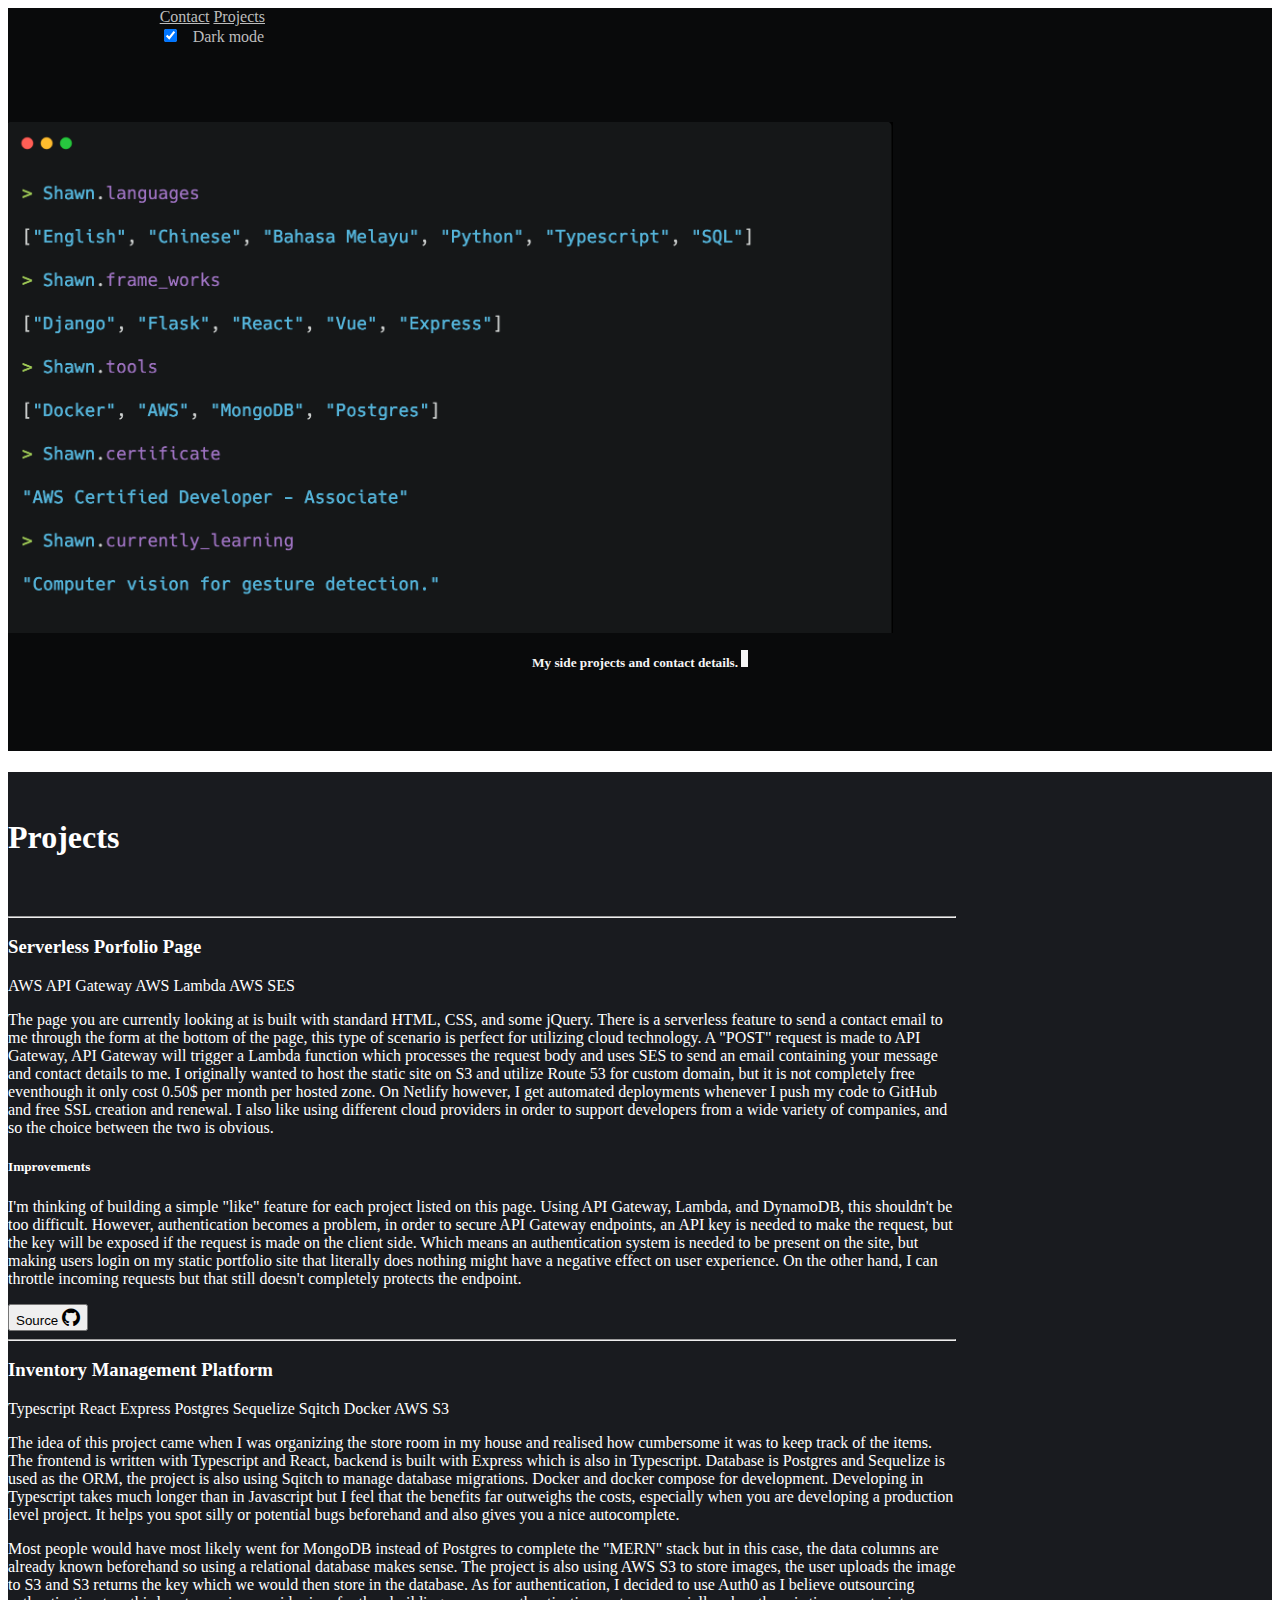
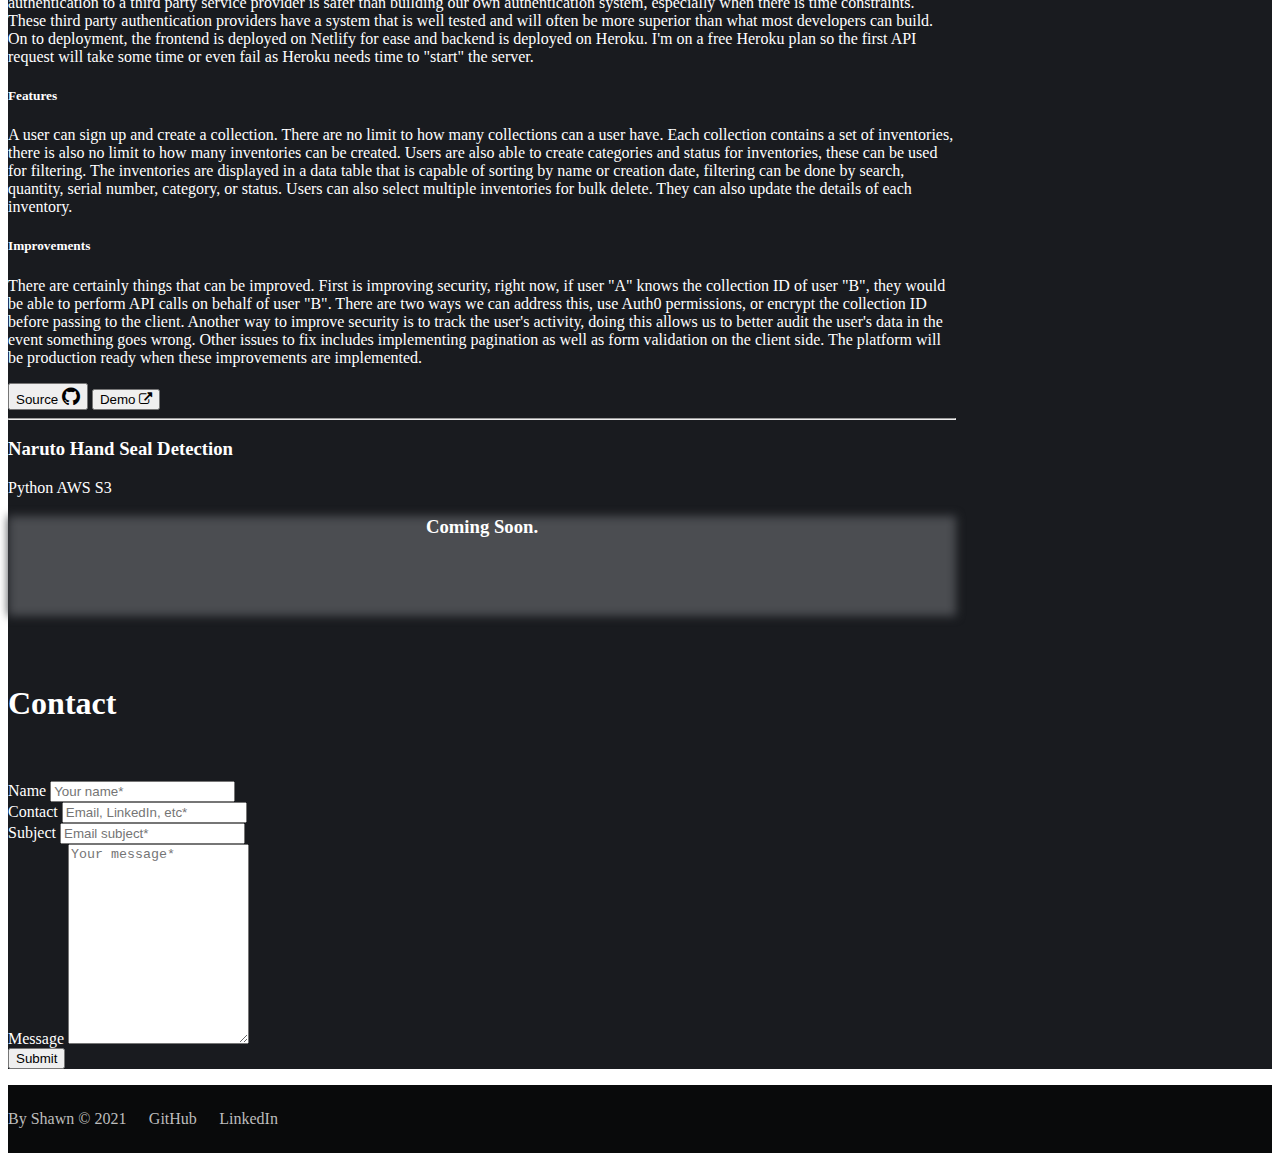
==== index.html @ 223f0b23 "fix text" ====
<html lang="en" data-theme="dark">

<head>
  <meta charset="utf-8">
  <meta http-equiv="X-UA-Compatible" content="IE=edge">
  <title>Shawn</title>
  <meta name="HandheldFriendly" content="True">
  <meta name="viewport" content="width=device-width, initial-scale=1.0">
  <link href="https://cdn.jsdelivr.net/npm/bootstrap@5.0.0-beta1/dist/css/bootstrap.min.css" rel="stylesheet"
    integrity="sha384-giJF6kkoqNQ00vy+HMDP7azOuL0xtbfIcaT9wjKHr8RbDVddVHyTfAAsrekwKmP1" crossorigin="anonymous">
  <link rel="stylesheet" href="https://stackpath.bootstrapcdn.com/font-awesome/4.7.0/css/font-awesome.min.css"
    integrity="sha384-wvfXpqpZZVQGK6TAh5PVlGOfQNHSoD2xbE+QkPxCAFlNEevoEH3Sl0sibVcOQVnN" crossorigin="anonymous">
  <link rel="stylesheet" type="text/css" href="portfolio.css">
  <meta name="description" content="Shawn's portfolio.">
  <link rel="icon" href="favicon.ico" type="image/png">
  <script src="https://code.jquery.com/jquery-3.5.1.min.js"
    integrity="sha256-9/aliU8dGd2tb6OSsuzixeV4y/faTqgFtohetphbbj0=" crossorigin="anonymous"></script>
  <script type="text/javascript">
    $(document).ready(function () {
      $("#contact-form").submit(function (e) {
        e.preventDefault()
        $("#submit-text").hide()
        $("#submit-loading").css("display", "block")
        $("#submit-button").prop("disabled", true)
        $.ajax({
          type: "POST",
          url: 'https://aw2i7qxej0.execute-api.ap-southeast-1.amazonaws.com/prod',
          contentType: "application/json",
          dataType: 'json',
          data: JSON.stringify({
            name: $("#name-input").val(),
            contact: $("#contact-input").val(),
            subject: $("#subject-input").val(),
            message: $("#message-input").val()
          }),
          crossDomain: true
        })
          .fail(function () {
            $("#alert-message").text("An error has occured, please reach me through the links at the bottom of the page.").css("color", "#ec1d1d")
            $(".message-alert").css("border-color", "#ec1d1d")
          })
          .always(function () {
            $("#submit-text").show()
            $("#submit-loading").hide()
            $(".message-alert").css("display", "block")
            if (document.documentElement.getAttribute("data-theme") === "dark") {
              $("#close-alert-button").attr("class", "btn-close btn-close-white")
            } else {
              $("#close-alert-button").attr("class", "btn-close")
            }
          })
      })
      $("#darkModeSwitch").change(function () {
        const currentTheme = document.documentElement.getAttribute("data-theme")
        let switchToTheme = "dark"
        if (currentTheme === "dark") {
          switchToTheme = "light"
          $("#github-button-1").attr("class", "btn btn-outline-dark")
          $("#github-button-2").attr("class", "btn btn-outline-dark")
          $("#demo-button-1").attr("class", "btn btn-outline-dark")
          $("#submit-button").attr("class", "btn btn-outline-dark")
          $("#close-alert-button").attr("class", "btn-close")
        } else {
          switchToTheme = "dark"
          $("#github-button-1").attr("class", "btn btn-outline-light")
          $("#github-button-2").attr("class", "btn btn-outline-light")
          $("#demo-button-1").attr("class", "btn btn-outline-light")
          $("#submit-button").attr("class", "btn btn-outline-light")
          $("#close-alert-button").attr("class", "btn-close btn-close-white")
        }
        document.documentElement.setAttribute("data-theme", switchToTheme)
      })
    })
  </script>
</head>

<body>
  <header class="site-header">
    <nav class="navbar inner-header navbar-expand fixed-top">
      <div class="container-fluid">
        <div class="collapse navbar-collapse justify-content-between" id="navbarNavAltMarkup">
          <div class="navbar-nav left-navlinks">
            <a class="nav-link active" aria-current="page" href="#contact-section">Contact</a>
            <a class="nav-link active" aria-current="page" href="#project-section">Projects</a>
          </div>
          <div class="dark-mode-toggle form-switch d-flex">
            <input class="form-check-input" type="checkbox" id="darkModeSwitch" checked>
            <label class="navbar-right-text dark-mode-text" for="darkModeSwitch">Dark mode</label>
          </div>
        </div>
      </div>
    </nav>
    <div class="container header-title">
      <div class="row justify-content-center">
        <img src="carbon.png" alt="shawn" class="carbon-image">
      </div>
      <div class="row text-center pt-4 site-description">
        <div class="description-wrapper">
          <h5 class="description-text">My side projects and contact details.</h5>
          <div id="cursor"></div>
        </div>
        <div class="sub-description">
          <h5>&gt; Shawn</h5>
          <h5>&gt; AWS Certified Developer - Associate</h5>
          <h5>&gt; Python, Typescript, SQL</h5>
          <h5>&gt; Django, Flask, React, Vue, Express</h5>
          <div class="last-line-sub">
            <h5>&gt; Docker, Postgres, MongoDB</h5>
            <div id="cursor"></div>
          </div>
        </div>
      </div>
    </div>
  </header>
  <main class="main-content" style="position: relative">
    <div class="container projects-section">
      <h1 class="section-title" id="project-section">Projects</h1>
      <div class="projects-list">
        <hr />
        <div class="row project pb-5">
          <div class="row mb-3">
            <div class="col-lg-5">
              <h3>Serverless Porfolio Page</h3>
            </div>
            <div class="my-auto col-sm">
              <span class="badge rounded-pill bg-dark">AWS API Gateway</span>
              <span class="badge rounded-pill bg-dark">AWS Lambda</span>
              <span class="badge rounded-pill bg-dark">AWS SES</span>
            </div>
          </div>
          <div class="row">
            <p>
              The page you are currently looking at is built with standard HTML, CSS, and some jQuery. There is a
              serverless feature to send a contact email to me through the form at the bottom of the page, this type of
              scenario is perfect for utilizing cloud technology. A "POST" request is made to API Gateway, API Gateway
              will trigger a Lambda function which processes the request body and uses SES to send an email containing
              your message and contact details to me. I originally wanted to host the static site on S3 and utilize
              Route 53 for custom domain, but it is not completely free eventhough it only cost 0.50$ per month per
              hosted zone. On Netlify however, I get automated deployments whenever I push my code to GitHub and free
              SSL creation and renewal. I also like using different cloud providers in order to support developers from
              a wide variety of companies, and so the choice between the two is obvious.
            </p>
          </div>
          <div class="row">
            <h5>Improvements</h5>
            <p>
              I'm thinking of building a simple "like" feature for each project listed on this page. Using API Gateway,
              Lambda, and DynamoDB, this shouldn't be too difficult. However, authentication becomes a problem, in order
              to secure API Gateway endpoints, an API key is needed to make the request, but the key will be exposed
              if the request is made on the client side. Which means an authentication system is needed to be present on
              the site, but making users login on my static portfolio site that literally does nothing might have a
              negative effect on user experience. On the other hand, I can throttle incoming requests but that still
              doesn't completely protects the endpoint.
            </p>
          </div>
          <div class="project-links mt-2">
            <button id="github-button-1" class="btn btn-outline-light"
              onclick="window.open('https://github.com/shawnlah/Portfolio')">Source
              <span style="font-size: 21px;" class="fa fa-github"></span></button>
          </div>
        </div>
        <hr />
        <div class="row project pb-5">
          <div class="row mb-3">
            <div class="col-lg-5">
              <h3>Inventory Management Platform</h3>
            </div>
            <div class="col-sm my-auto">
              <span class="badge rounded-pill bg-dark">Typescript</span>
              <span class="badge rounded-pill bg-dark">React</span>
              <span class="badge rounded-pill bg-dark">Express</span>
              <span class="badge rounded-pill bg-dark">Postgres</span>
              <span class="badge rounded-pill bg-dark">Sequelize</span>
              <span class="badge rounded-pill bg-dark">Sqitch</span>
              <span class="badge rounded-pill bg-dark">Docker</span>
              <span class="badge rounded-pill bg-dark">AWS S3</span>
            </div>
          </div>
          <div class="row">
            <p>
              The idea of this project came when I was organizing the store room in my house and realised how cumbersome
              it was to keep track of the items. The frontend is written with Typescript and React, backend is built
              with Express which is also in Typescript. Database is Postgres and Sequelize is used as the ORM, the
              project is also using Sqitch to manage database migrations. Docker and docker compose for development.
              Developing in Typescript takes much longer than in Javascript but I feel that the benefits far outweighs
              the costs, especially when you are developing a production level project. It helps you spot silly or
              potential bugs beforehand and also gives you a nice autocomplete.
            </p>
            <p>
              Most people would have most likely went for MongoDB instead of Postgres to complete the
              "MERN" stack but in this case, the data columns are already known beforehand so using a relational
              database makes sense. The project is also using AWS S3 to store images, the user uploads the image to S3
              and S3 returns the key which we would then store in the database. As for authentication, I decided to use
              Auth0 as I believe outsourcing authentication to a third party service provider is safer than building our
              own authentication system, especially when there is time constraints. These third party authentication
              providers have a system that is well tested and will often be more superior than what most developers can
              build. On to deployment, the frontend is deployed on Netlify for ease and backend is deployed on Heroku.
              I'm on a free Heroku plan so the first API request will take some time or even fail as Heroku needs time
              to "start" the server.
            </p>
          </div>
          <div class="row">
            <h5>Features</h5>
            <p>
              A user can sign up and create a collection. There are no limit to how many collections can a user have.
              Each collection contains a set of inventories, there is also no limit to how many inventories can be
              created. Users are also able to create categories and status for inventories, these can be used for
              filtering. The inventories are displayed in a data table that is capable of sorting by name or creation
              date, filtering can be done by search, quantity, serial number, category, or status. Users can also select
              multiple inventories for bulk delete. They can also update the details of each inventory.
            </p>
          </div>
          <div class="row">
            <h5>Improvements</h5>
            <p>
              There are certainly things that can be improved. First is improving security, right now, if user "A" knows
              the collection ID of user "B", they would be able to perform API calls on behalf of user "B". There are
              two ways we can address this, use Auth0 permissions, or encrypt the collection ID before passing to the
              client. Another way to improve security is to track the user's activity, doing this allows us to better
              audit the user's data in the event something goes wrong. Other issues to fix includes implementing
              pagination as well as form validation on the client side. The platform will be production ready when these
              improvements are implemented.
            </p>
          </div>
          <div class="project-links mt-2">
            <button class="btn btn-outline-light" id="github-button-2"
              onclick="window.open('https://github.com/shawnlah/Inventa')">Source
              <span style="font-size: 21px;" class="fa fa-github"></span></button>
            <button class="btn btn-outline-light" id="demo-button-1"
              onclick="window.open('https://inventa-app.netlify.app')">Demo
              <span class="fa fa-external-link"></span></button>
          </div>
        </div>
        <hr />
        <div class="row project pb-5">
          <div class="row mb-3">
            <div class="col-lg-5">
              <h3>Naruto Hand Seal Detection</h3>
            </div>
            <div class="col-sm my-auto">
              <span class="badge rounded-pill bg-dark">Python</span>
              <span class="badge rounded-pill bg-dark">AWS S3</span>
            </div>
          </div>
          <div class="row blur-effect align-items-center ms-1">
            <h3 class="coming-soon">Coming Soon.</h3>
          </div>
        </div>
      </div>
    </div>
    <div class="container contacts-section pb-5">
      <h1 class="section-title" id="contact-section">Contact</h1>
      <div class="contact-form-section">
        <form id="contact-form" class="mb-0">
          <div class="row mb-4">
            <div class="col">
              <label for="name-input" class="form-label">Name</label>
              <input required type="text" class="form-control" id="name-input" placeholder="Your name*">
            </div>
            <div class="col">
              <label for="contact-input" class="form-label">Contact</label>
              <input required type="text" class="form-control" id="contact-input" placeholder="Email, LinkedIn, etc*">
            </div>
          </div>
          <div class="row mb-4">
            <div class="col">
              <label for="subject-input" class="form-label">Subject</label>
              <input required type="text" class="form-control" id="subject-input" placeholder="Email subject*">
            </div>
          </div>
          <div class="row">
            <div class="col">
              <label for="message-input">Message</label>
              <textarea required class="form-control" placeholder="Your message*" id="message-input"
                style="height: 200px"></textarea>
            </div>
          </div>
          <div class="mt-4">
            <div class="alert alert-dismissible fade show message-alert" role="alert">
              <span id="alert-message">Your message has been sent successfully.</span>
              <button type="button" id="close-alert-button" class="btn-close btn-close-white" data-bs-dismiss="alert"
                aria-label="Close"></button>
            </div>
            <button type="submit" class="btn btn-outline-light" id="submit-button">
              <span id="submit-text">Submit</span>
              <span id="submit-loading" class="spinner-grow text-light" role="status" aria-hidden="true"></span>
            </button>
          </div>
        </form>
      </div>
    </div>
  </main>
  <footer class="footer mt-auto py-3">
    <div class="container footer-inner">
      <span>By Shawn © 2021</span>
      <a target="_blank" href="https://github.com/shawnlah" class="link-nostyle">GitHub</a>
      <a target="_blank" href="https://www.linkedin.com/in/shawnphua/" class="link-nostyle">LinkedIn</a>
    </div>
  </footer>
  <script src="https://cdn.jsdelivr.net/npm/bootstrap@5.0.0-beta1/dist/js/bootstrap.bundle.min.js"
    integrity="sha384-ygbV9kiqUc6oa4msXn9868pTtWMgiQaeYH7/t7LECLbyPA2x65Kgf80OJFdroafW"
    crossorigin="anonymous"></script>
</body>

</html>
---- portfolio.css ----
.site-header {
  background-color: #090a0b;
  height: 84%;
}
.navbar {
  background: #090a0b;
}
.nav-link {
  color: #bdbdbd;
}
.nav-link:hover {
  color: #ececec;
}
#navbarNavAltMarkup {
  padding: 0 12%;
}
.inner-header {
  margin: 0 auto;
}
.header-title {
  padding-top: 6%
}
.carbon-image {
  width: 70%;
}
.description-wrapper {
  display: flex;
  align-items: baseline;
  justify-content: center;
}
.description-text {
  color: whitesmoke;
}
.dark-mode-text {
  padding-left: 9px;
  color: #bdbdbd;
}
#darkModeSwitch:hover {
  cursor: pointer;
}
#cursor {
  background: whitesmoke;
  line-height: 25px;
  margin-left: 3px;
  animation: caret 1s steps(1) infinite;
  width: 7px;
  height: 17px;
}
@keyframes caret {
  50% {
    background-color: transparent;
  }
}
:root {
  --background-color:  #191b1f;
  --text-color: white;
}
[data-theme="light"] {
  --background-color: whitesmoke;
  --text-color: #212529;
}
.main-content {
  background: var(--background-color);
  color: var(--text-color);
}
.projects-section {
  max-width: 75%;
}
.contacts-section {
  max-width: 75%;
}
.section-title {
  padding: 5% 0 4% 0;
}
.tech-pill {
  width: 5%;
}
.blur-effect {
  height: 100px;
  position: relative;
  text-align: center;
}
.blur-effect::before{
  content: "";
  content: "";
  position: absolute;
  top: 0;
  left: 0;
  right: 0;
  bottom: 0;
  background-color: #4b4d51;
  filter: blur(5px);
  z-index:0;
}
.coming-soon {
  position: relative;
  z-index: 1;
  color: white;
}
.footer {
  background: #090a0b;
}
.footer-inner {
  color: #bdbdbd;
  max-width: 73%;
  padding: 2% 0 2% 0;
}
.link-nostyle {
  text-decoration: inherit;
  color: inherit;
  margin-left: 2%;
}
.link-nostyle:hover {
  color: #ececec;
}
.link-nostyle:focus {
  outline: none;
}
#submit-loading {
  display: none;
}
.message-alert {
  display: none;
  border: 1px solid #f8f9fa;
}

@media only screen and (min-width: 1200px) {
  .sub-description {
    display: none;
  }
}

/* Tablet Portrait */
@media only screen and (max-width: 1200px) and (max-height: 780px) {
  .carbon-image {
    display: none;
  }
  .header-title {
    padding-top: 8%;
  }
  .site-header {
    height: 43%;
  }
  .projects-section {
    max-width: 96%;
  }
  .contacts-section {
    max-width: 96%;
  }
  .description-wrapper {
    display: none;
  }
  .sub-description {
    color: whitesmoke;
    text-align: start;
    padding-left: 4%;
  }
  .last-line-sub {
    display: flex;
  }
  .dark-mode-toggle {
    padding-right: 6%;
  }
  #navbarNavAltMarkup {
    padding: 0;
  }
  #cursor {
    height: 21px;
  }
  .footer-inner {
    max-width: 93%;
  }
  .left-navlinks {
    padding-left: 1%;
  }
}

/* Table Landscape */
@media only screen and (max-width: 780px) and (max-height: 1200px) {
  .carbon-image {
    display: none;
  }
  .header-title {
    padding-top: 8%;
  }
  .description-wrapper {
    display: none;
  }
  .sub-description {
    color: whitesmoke;
    text-align: start;
    padding-left: 4%;
  }
  .last-line-sub {
    display: flex;
  }
  .site-header {
    height: 34%;
  }
  .projects-section {
    max-width: 96%;
  }
  .contacts-section {
    max-width: 96%;
  }
  .dark-mode-toggle {
    padding-right: 7%;
  }
  #navbarNavAltMarkup {
    padding: 0;
  }
  #cursor {
    height: 21px;
  }
  .footer-inner {
    max-width: 93%;
  }
  .left-navlinks {
    padding-left: 1%;
  }
}

/* Mobile */
@media only screen and (max-width: 800px) and (max-height: 1000px) {
  #navbarNavAltMarkup {
    padding: 0;
  }
  .header-title {
    padding-top: 18%;
  }
  .carbon-image {
    display: none;
  }
  .description-wrapper {
    display: none;
  }
  .sub-description {
    color: whitesmoke;
    text-align: start;
    padding-left: 4%;
  }
  .last-line-sub {
    display: flex;
  }
  #cursor {
    height: 20px;
  }
  .site-header {
    height: 43%;
  }
  .description-text {
    font-size: 1.05rem;
  }
  .projects-section {
    max-width: 96%;
  }
  .contacts-section {
    max-width: 96%;
  }
  .footer-inner {
    max-width: 100%;
    text-align: center;
  }
}

@media only screen and (max-height: 580px) {
  .site-header {
    height: 50%
  }
}

@media only screen and (max-width: 800px) and (max-height: 400px) {
  .site-header {
    height: 83%
  }
  .header-title {
    padding-top: 12%;
  }
}
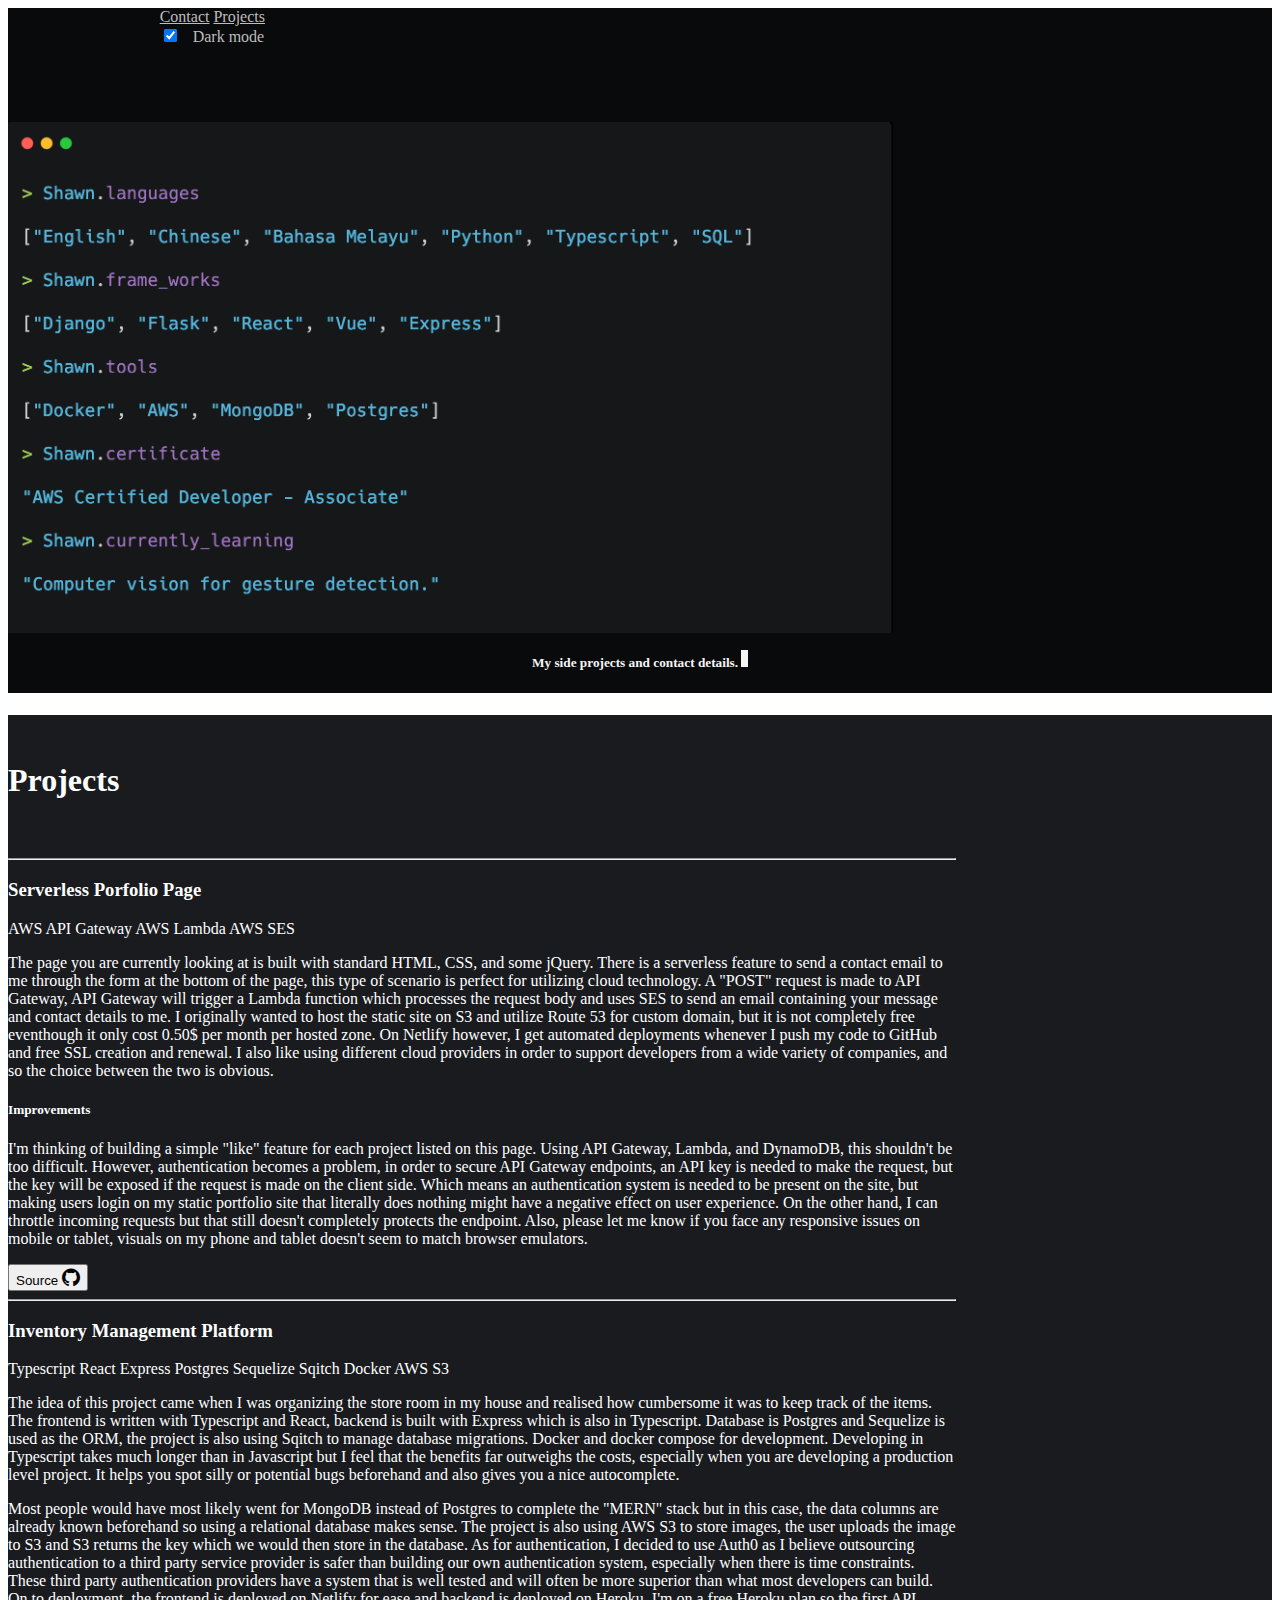
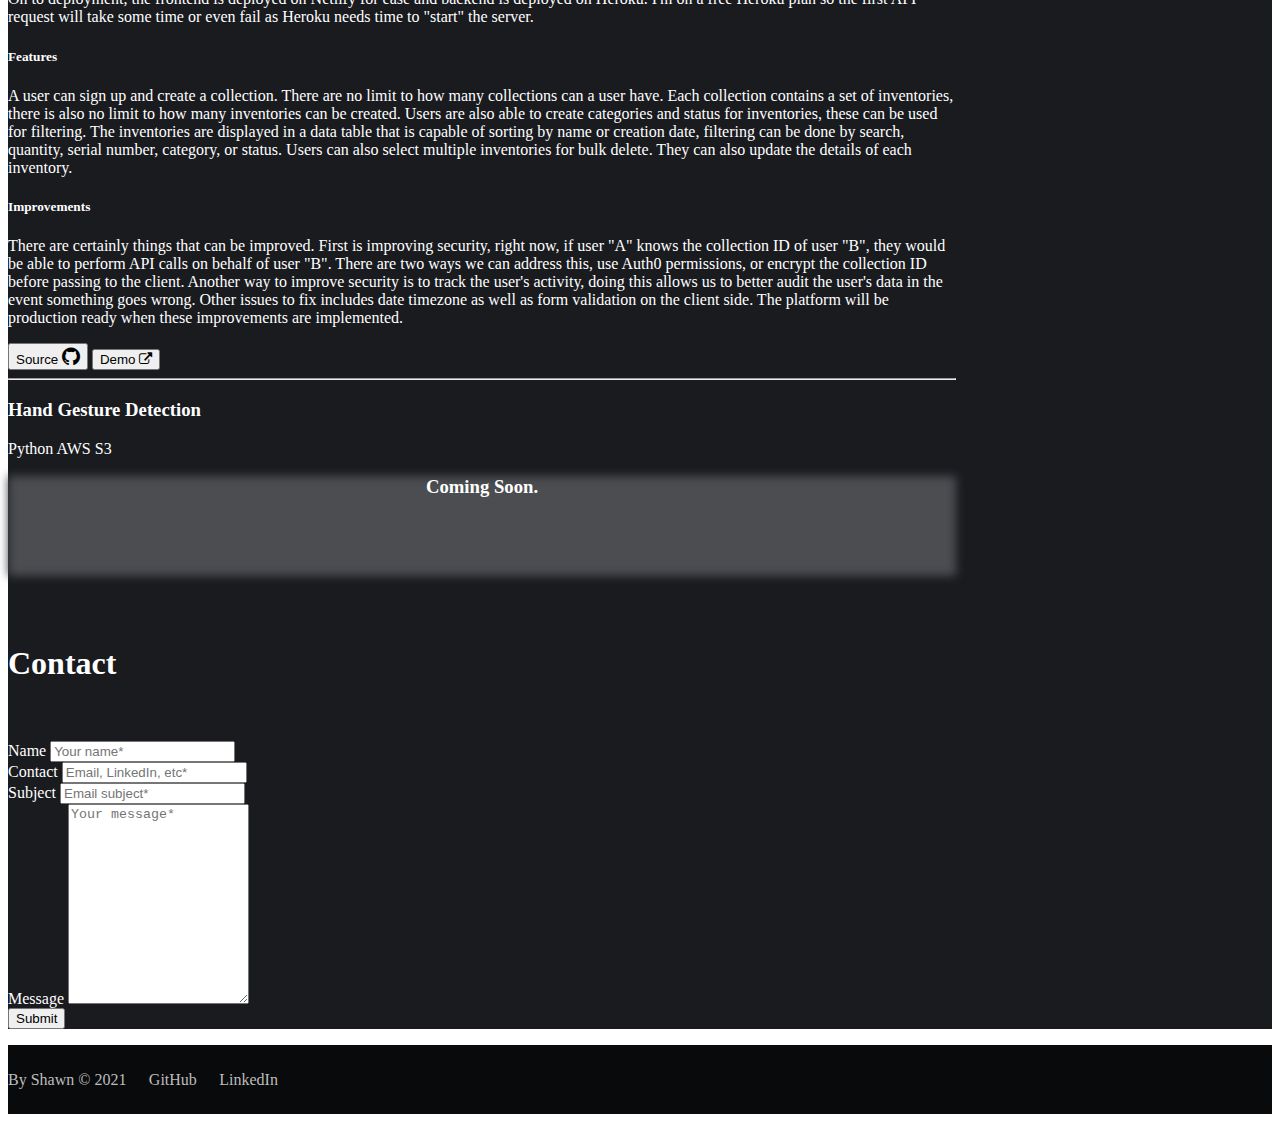
==== commit 2530d21a: "cleaan up" ====
--- a/index.html
+++ b/index.html
@@ -99,16 +99,6 @@
           <h5 class="description-text">My side projects and contact details.</h5>
           <div id="cursor"></div>
         </div>
-        <div class="sub-description">
-          <h5>&gt; Shawn</h5>
-          <h5>&gt; AWS Certified Developer - Associate</h5>
-          <h5>&gt; Python, Typescript, SQL</h5>
-          <h5>&gt; Django, Flask, React, Vue, Express</h5>
-          <div class="last-line-sub">
-            <h5>&gt; Docker, Postgres, MongoDB</h5>
-            <div id="cursor"></div>
-          </div>
-        </div>
       </div>
     </div>
   </header>
@@ -150,7 +140,8 @@
               if the request is made on the client side. Which means an authentication system is needed to be present on
               the site, but making users login on my static portfolio site that literally does nothing might have a
               negative effect on user experience. On the other hand, I can throttle incoming requests but that still
-              doesn't completely protects the endpoint.
+              doesn't completely protects the endpoint. Also, please let me know if you face any responsive issues on
+              mobile or tablet, visuals on my phone and tablet doesn't seem to match browser emulators.
             </p>
           </div>
           <div class="project-links mt-2">
@@ -217,9 +208,9 @@
               the collection ID of user "B", they would be able to perform API calls on behalf of user "B". There are
               two ways we can address this, use Auth0 permissions, or encrypt the collection ID before passing to the
               client. Another way to improve security is to track the user's activity, doing this allows us to better
-              audit the user's data in the event something goes wrong. Other issues to fix includes implementing
-              pagination as well as form validation on the client side. The platform will be production ready when these
-              improvements are implemented.
+              audit the user's data in the event something goes wrong. Other issues to fix includes date timezone as
+              well as form validation on the client side. The platform will be production ready when these improvements
+              are implemented.
             </p>
           </div>
           <div class="project-links mt-2">
@@ -235,7 +226,7 @@
         <div class="row project pb-5">
           <div class="row mb-3">
             <div class="col-lg-5">
-              <h3>Naruto Hand Seal Detection</h3>
+              <h3>Hand Gesture Detection</h3>
             </div>
             <div class="col-sm my-auto">
               <span class="badge rounded-pill bg-dark">Python</span>
--- a/portfolio.css
+++ b/portfolio.css
@@ -1,6 +1,5 @@
 .site-header {
   background-color: #090a0b;
-  height: 84%;
 }
 .navbar {
   background: #090a0b;
@@ -22,6 +21,7 @@
 }
 .carbon-image {
   width: 70%;
+  align-self: flex-start;
 }
 .description-wrapper {
   display: flex;
@@ -130,33 +130,26 @@
   }
 }
 
+/* Ipad Pro 12.9 inch */
+@media only screen and (min-width: 1024px) and (max-height: 1366px) and (min-height: 1000px) {
+  .sub-description {
+    display: none;
+  }
+}
+
 /* Tablet Portrait */
 @media only screen and (max-width: 1200px) and (max-height: 780px) {
   .carbon-image {
-    display: none;
+    width: auto;
   }
   .header-title {
     padding-top: 8%;
   }
-  .site-header {
-    height: 43%;
-  }
   .projects-section {
     max-width: 96%;
   }
   .contacts-section {
     max-width: 96%;
-  }
-  .description-wrapper {
-    display: none;
-  }
-  .sub-description {
-    color: whitesmoke;
-    text-align: start;
-    padding-left: 4%;
-  }
-  .last-line-sub {
-    display: flex;
   }
   .dark-mode-toggle {
     padding-right: 6%;
@@ -165,7 +158,7 @@
     padding: 0;
   }
   #cursor {
-    height: 21px;
+    height: 17px;
   }
   .footer-inner {
     max-width: 93%;
@@ -178,24 +171,10 @@
 /* Table Landscape */
 @media only screen and (max-width: 780px) and (max-height: 1200px) {
   .carbon-image {
-    display: none;
+    width: auto;
   }
   .header-title {
     padding-top: 8%;
-  }
-  .description-wrapper {
-    display: none;
-  }
-  .sub-description {
-    color: whitesmoke;
-    text-align: start;
-    padding-left: 4%;
-  }
-  .last-line-sub {
-    display: flex;
-  }
-  .site-header {
-    height: 34%;
   }
   .projects-section {
     max-width: 96%;
@@ -210,7 +189,7 @@
     padding: 0;
   }
   #cursor {
-    height: 21px;
+    height: 17px;
   }
   .footer-inner {
     max-width: 93%;
@@ -221,32 +200,18 @@
 }
 
 /* Mobile */
-@media only screen and (max-width: 800px) and (max-height: 1000px) {
+@media only screen and (max-width: 600px) and (max-height: 1000px) {
   #navbarNavAltMarkup {
     padding: 0;
   }
   .header-title {
-    padding-top: 18%;
+    padding-top: 16%;
   }
   .carbon-image {
-    display: none;
-  }
-  .description-wrapper {
-    display: none;
-  }
-  .sub-description {
-    color: whitesmoke;
-    text-align: start;
-    padding-left: 4%;
-  }
-  .last-line-sub {
-    display: flex;
+    width: auto;
   }
   #cursor {
-    height: 20px;
-  }
-  .site-header {
-    height: 43%;
+    height: 15px;
   }
   .description-text {
     font-size: 1.05rem;
@@ -263,16 +228,7 @@
   }
 }
 
-@media only screen and (max-height: 580px) {
-  .site-header {
-    height: 50%
-  }
-}
-
 @media only screen and (max-width: 800px) and (max-height: 400px) {
-  .site-header {
-    height: 83%
-  }
   .header-title {
     padding-top: 12%;
   }
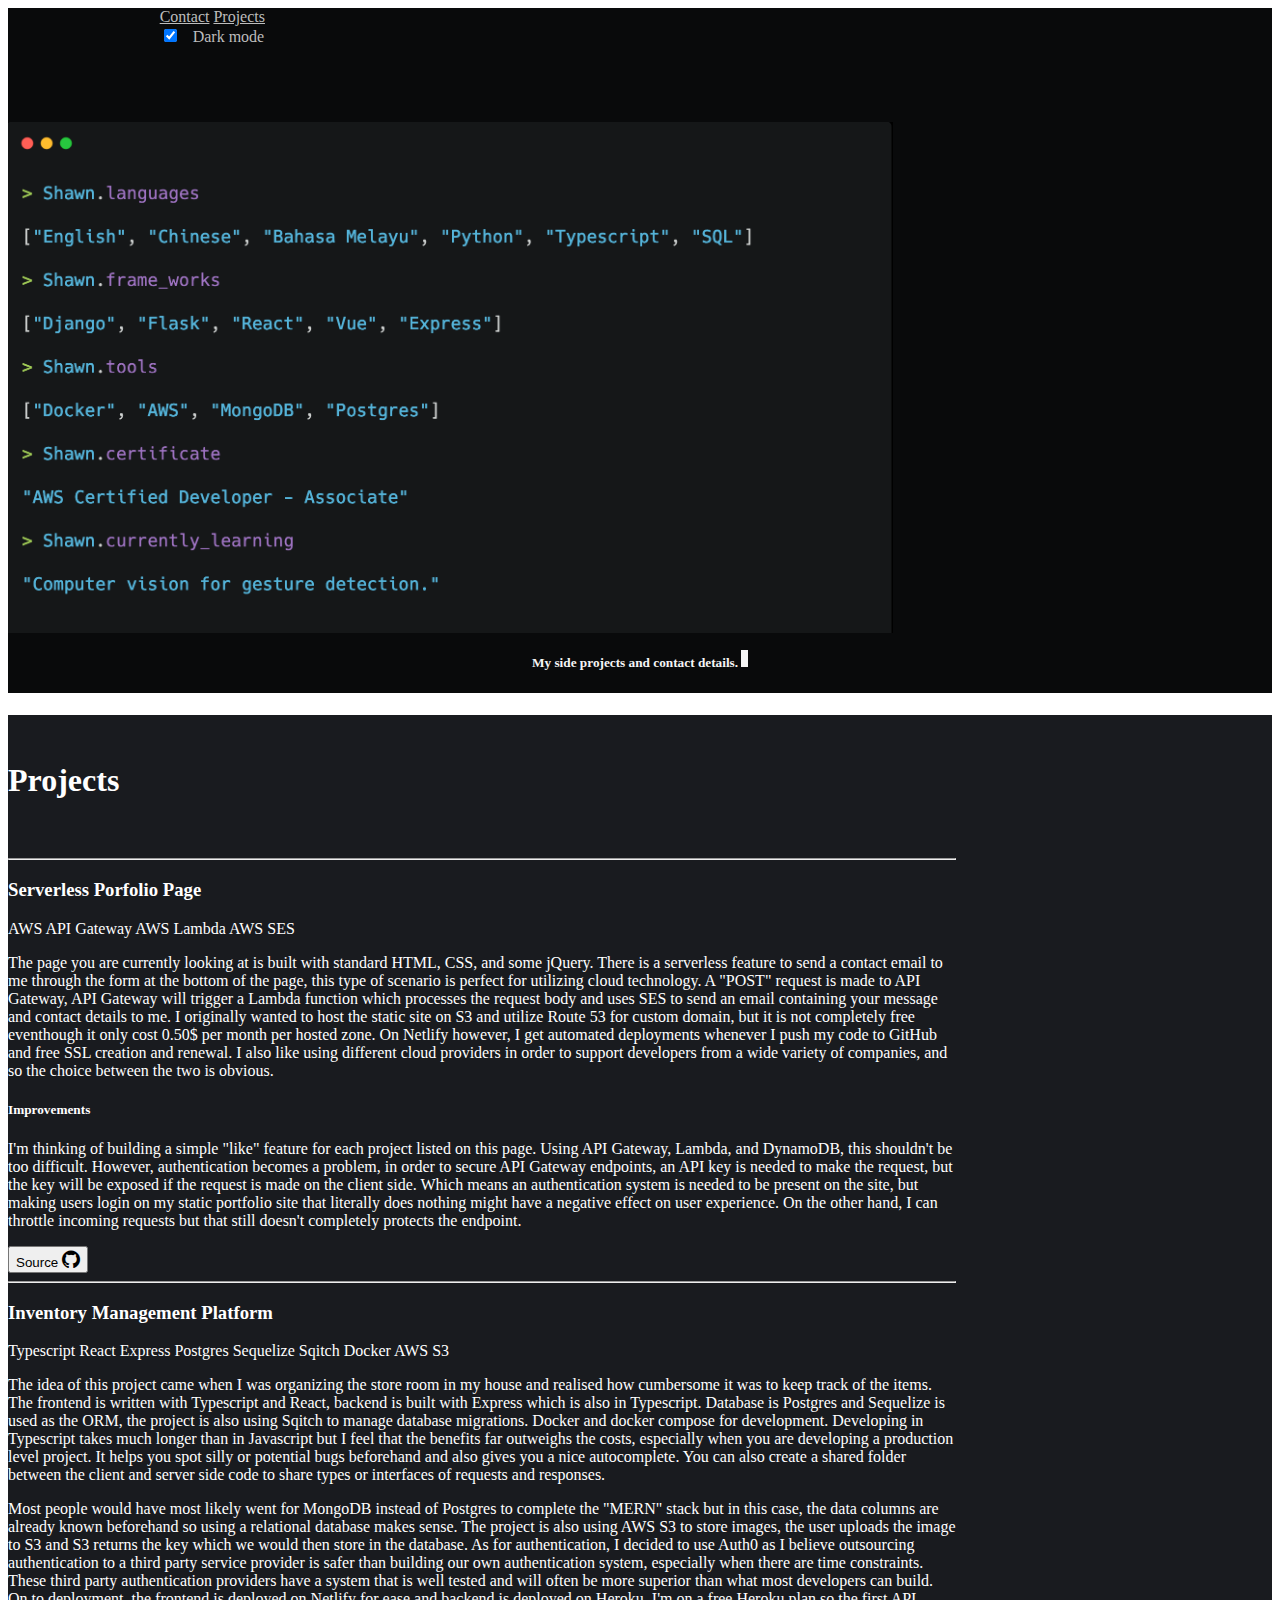
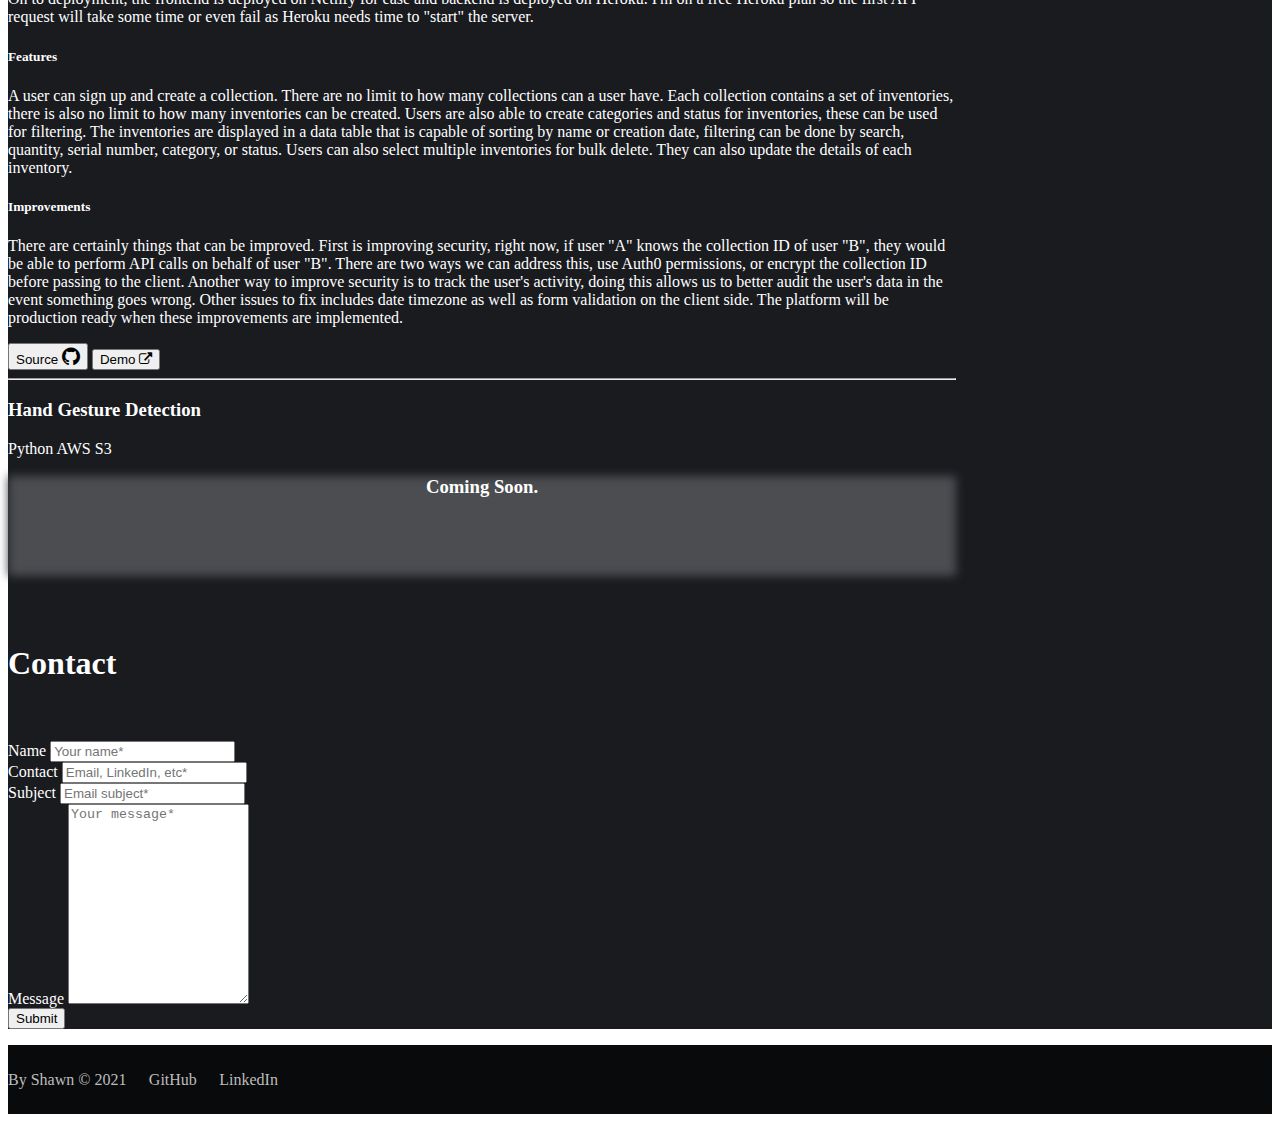
==== commit b4e2b95a: "grammar fix" ====
--- a/index.html
+++ b/index.html
@@ -140,8 +140,7 @@
               if the request is made on the client side. Which means an authentication system is needed to be present on
               the site, but making users login on my static portfolio site that literally does nothing might have a
               negative effect on user experience. On the other hand, I can throttle incoming requests but that still
-              doesn't completely protects the endpoint. Also, please let me know if you face any responsive issues on
-              mobile or tablet, visuals on my phone and tablet doesn't seem to match browser emulators.
+              doesn't completely protects the endpoint.
             </p>
           </div>
           <div class="project-links mt-2">
@@ -175,7 +174,8 @@
               project is also using Sqitch to manage database migrations. Docker and docker compose for development.
               Developing in Typescript takes much longer than in Javascript but I feel that the benefits far outweighs
               the costs, especially when you are developing a production level project. It helps you spot silly or
-              potential bugs beforehand and also gives you a nice autocomplete.
+              potential bugs beforehand and also gives you a nice autocomplete. You can also create a shared folder
+              between the client and server side code to share types or interfaces of requests and responses.
             </p>
             <p>
               Most people would have most likely went for MongoDB instead of Postgres to complete the
@@ -183,7 +183,7 @@
               database makes sense. The project is also using AWS S3 to store images, the user uploads the image to S3
               and S3 returns the key which we would then store in the database. As for authentication, I decided to use
               Auth0 as I believe outsourcing authentication to a third party service provider is safer than building our
-              own authentication system, especially when there is time constraints. These third party authentication
+              own authentication system, especially when there are time constraints. These third party authentication
               providers have a system that is well tested and will often be more superior than what most developers can
               build. On to deployment, the frontend is deployed on Netlify for ease and backend is deployed on Heroku.
               I'm on a free Heroku plan so the first API request will take some time or even fail as Heroku needs time
--- a/portfolio.css
+++ b/portfolio.css
@@ -124,20 +124,32 @@
   border: 1px solid #f8f9fa;
 }
 
-@media only screen and (min-width: 1200px) {
-  .sub-description {
-    display: none;
-  }
-}
-
-/* Ipad Pro 12.9 inch */
-@media only screen and (min-width: 1024px) and (max-height: 1366px) and (min-height: 1000px) {
-  .sub-description {
-    display: none;
-  }
-}
-
-/* Tablet Portrait */
+/* Table Portrait */
+@media only screen and (max-width: 780px) and (max-height: 1200px) {
+  .carbon-image {
+    width: auto;
+  }
+  .header-title {
+    padding-top: 8%;
+  }
+  .projects-section {
+    max-width: 96%;
+  }
+  .contacts-section {
+    max-width: 96%;
+  }
+  #navbarNavAltMarkup {
+    padding: 0;
+  }
+  #cursor {
+    height: 17px;
+  }
+  .footer-inner {
+    max-width: 93%;
+  }
+}
+
+/* Tablet Landscape */
 @media only screen and (max-width: 1200px) and (max-height: 780px) {
   .carbon-image {
     width: auto;
@@ -151,9 +163,6 @@
   .contacts-section {
     max-width: 96%;
   }
-  .dark-mode-toggle {
-    padding-right: 6%;
-  }
   #navbarNavAltMarkup {
     padding: 0;
   }
@@ -162,40 +171,6 @@
   }
   .footer-inner {
     max-width: 93%;
-  }
-  .left-navlinks {
-    padding-left: 1%;
-  }
-}
-
-/* Table Landscape */
-@media only screen and (max-width: 780px) and (max-height: 1200px) {
-  .carbon-image {
-    width: auto;
-  }
-  .header-title {
-    padding-top: 8%;
-  }
-  .projects-section {
-    max-width: 96%;
-  }
-  .contacts-section {
-    max-width: 96%;
-  }
-  .dark-mode-toggle {
-    padding-right: 7%;
-  }
-  #navbarNavAltMarkup {
-    padding: 0;
-  }
-  #cursor {
-    height: 17px;
-  }
-  .footer-inner {
-    max-width: 93%;
-  }
-  .left-navlinks {
-    padding-left: 1%;
   }
 }
 
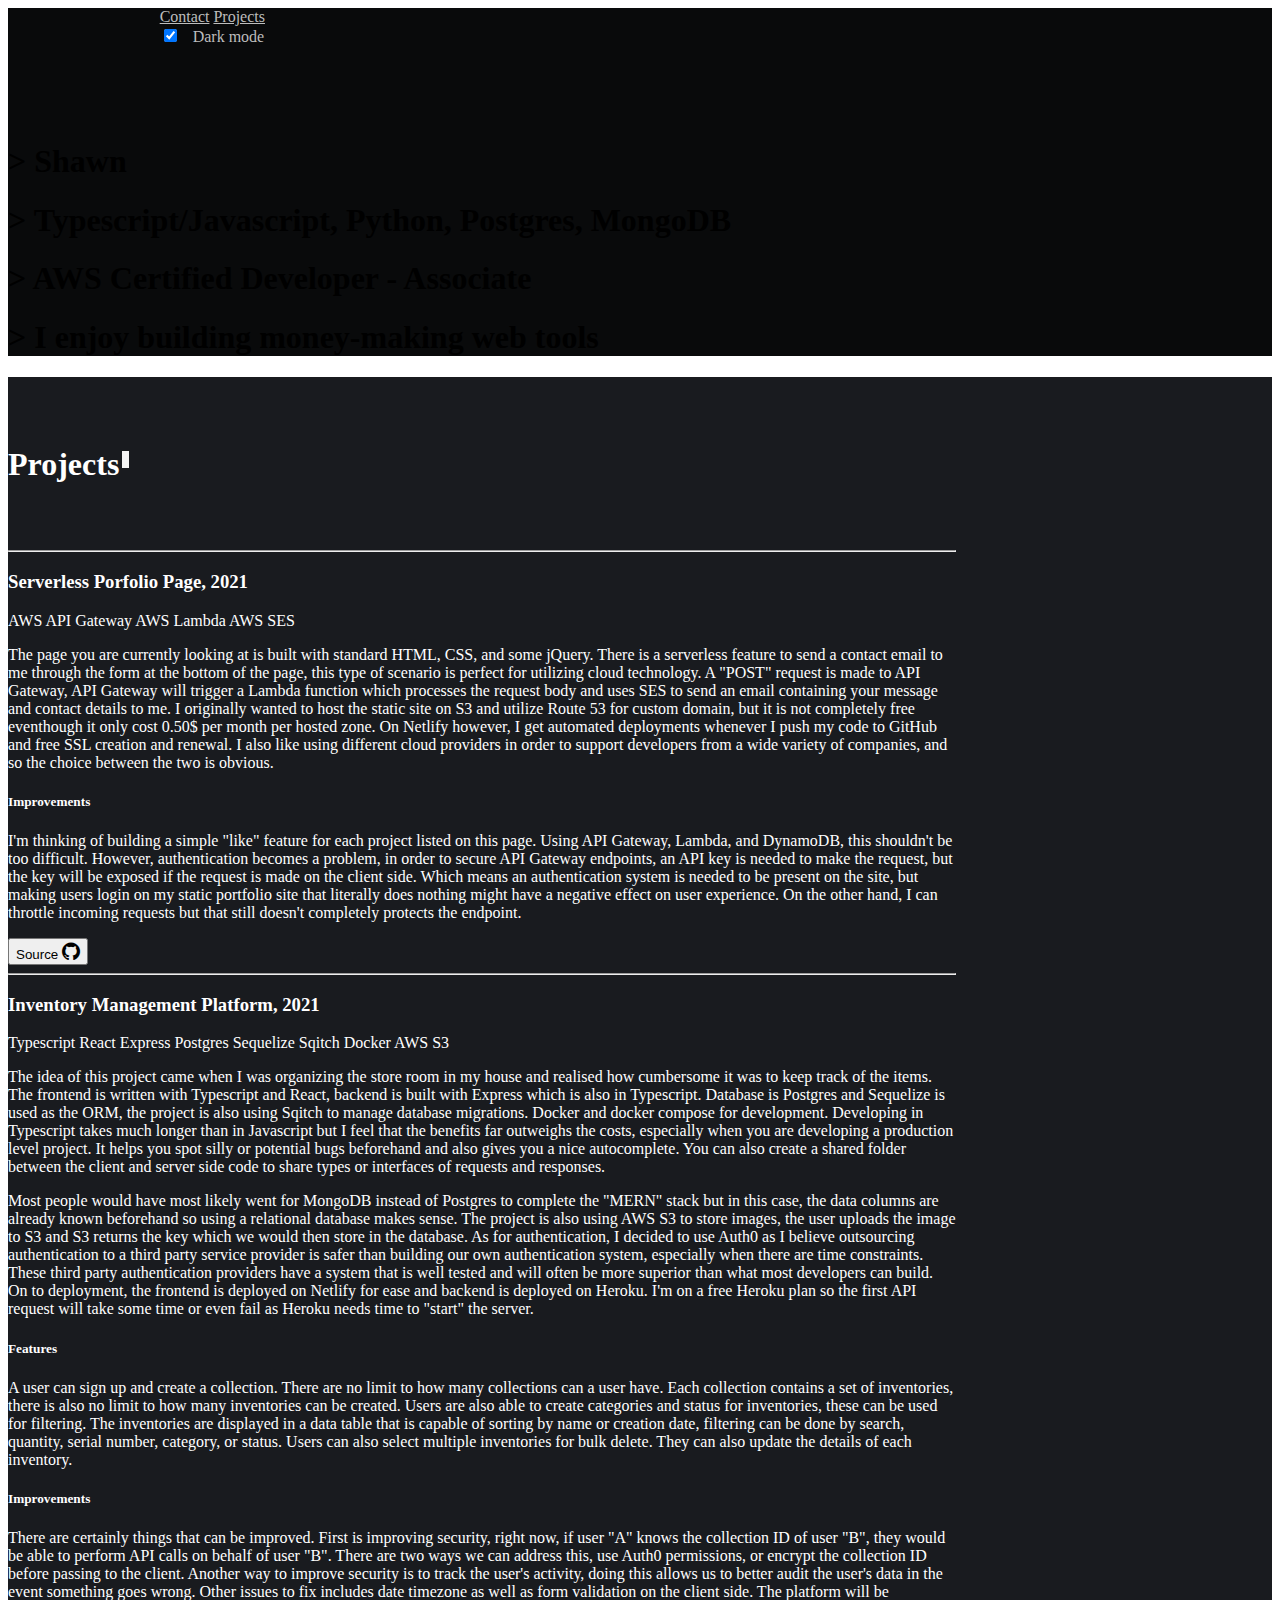
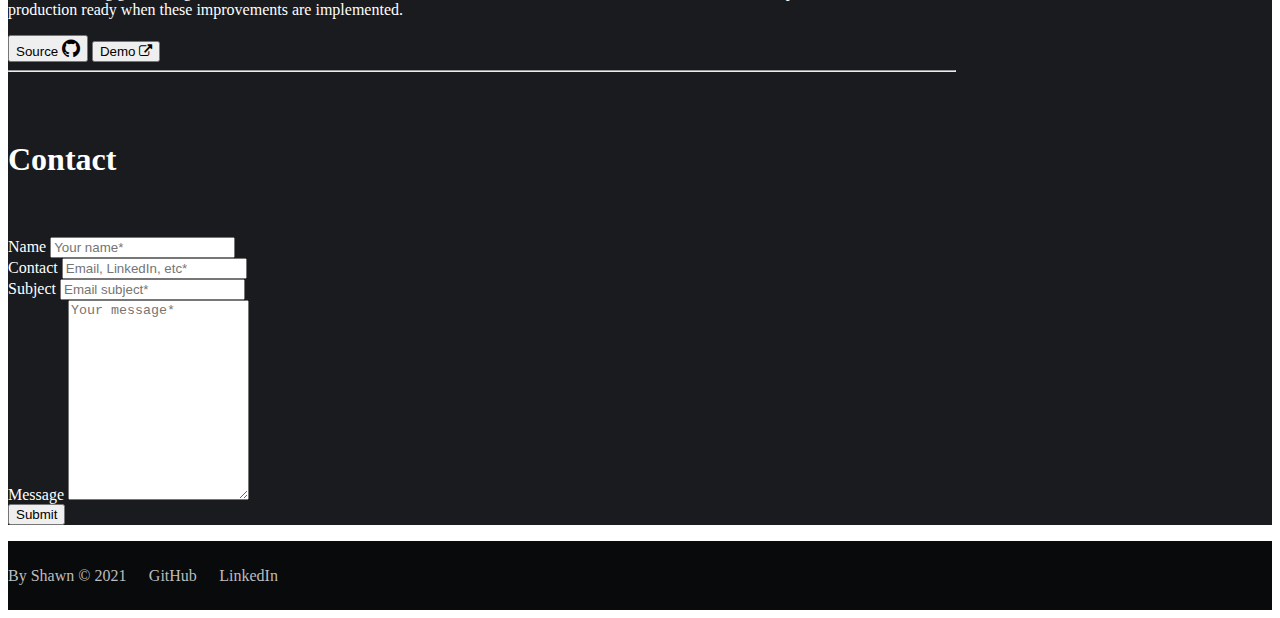
==== commit 00dca9ea: "description changed" ====
--- a/index.html
+++ b/index.html
@@ -60,6 +60,7 @@
           $("#demo-button-1").attr("class", "btn btn-outline-dark")
           $("#submit-button").attr("class", "btn btn-outline-dark")
           $("#close-alert-button").attr("class", "btn-close")
+          $("#cursor").css("background", "#212529")
         } else {
           switchToTheme = "dark"
           $("#github-button-1").attr("class", "btn btn-outline-light")
@@ -67,6 +68,7 @@
           $("#demo-button-1").attr("class", "btn btn-outline-light")
           $("#submit-button").attr("class", "btn btn-outline-light")
           $("#close-alert-button").attr("class", "btn-close btn-close-white")
+          $("#cursor").css("background", "white")
         }
         document.documentElement.setAttribute("data-theme", switchToTheme)
       })
@@ -91,26 +93,26 @@
       </div>
     </nav>
     <div class="container header-title">
-      <div class="row justify-content-center">
-        <img src="carbon.png" alt="shawn" class="carbon-image">
-      </div>
-      <div class="row text-center pt-4 site-description">
-        <div class="description-wrapper">
-          <h5 class="description-text">My side projects and contact details.</h5>
-          <div id="cursor"></div>
-        </div>
+      <div class="row">
+        <h1 class="title-text glitch" data-text="> Shawn">&gt; Shawn</h1>
+        <h1 class="title-text glitch" data-text="> Typescript/Javascript, Python, Postgres, MongoDB">&gt; Typescript/Javascript, Python, Postgres, MongoDB</h1>
+        <h1 class="title-text glitch" data-text="> AWS Certified Developer - Associate">&gt; AWS Certified Developer - Associate</h1>
+        <h1 class="title-text glitch" data-text="> I enjoy building APIs that make money">&gt; I enjoy building money-making web tools</h1>
       </div>
     </div>
   </header>
   <main class="main-content" style="position: relative">
     <div class="container projects-section">
-      <h1 class="section-title" id="project-section">Projects</h1>
+      <div style="display: flex; align-items: center;">
+        <h1 class="section-title" id="project-section">Projects</h1>
+        <div id="cursor"></div>
+      </div>
       <div class="projects-list">
         <hr />
         <div class="row project pb-5">
           <div class="row mb-3">
             <div class="col-lg-5">
-              <h3>Serverless Porfolio Page</h3>
+              <h3>Serverless Porfolio Page, 2021</h3>
             </div>
             <div class="my-auto col-sm">
               <span class="badge rounded-pill bg-dark">AWS API Gateway</span>
@@ -153,7 +155,7 @@
         <div class="row project pb-5">
           <div class="row mb-3">
             <div class="col-lg-5">
-              <h3>Inventory Management Platform</h3>
+              <h3>Inventory Management Platform, 2021</h3>
             </div>
             <div class="col-sm my-auto">
               <span class="badge rounded-pill bg-dark">Typescript</span>
@@ -223,20 +225,6 @@
           </div>
         </div>
         <hr />
-        <div class="row project pb-5">
-          <div class="row mb-3">
-            <div class="col-lg-5">
-              <h3>Hand Gesture Detection</h3>
-            </div>
-            <div class="col-sm my-auto">
-              <span class="badge rounded-pill bg-dark">Python</span>
-              <span class="badge rounded-pill bg-dark">AWS S3</span>
-            </div>
-          </div>
-          <div class="row blur-effect align-items-center ms-1">
-            <h3 class="coming-soon">Coming Soon.</h3>
-          </div>
-        </div>
       </div>
     </div>
     <div class="container contacts-section pb-5">
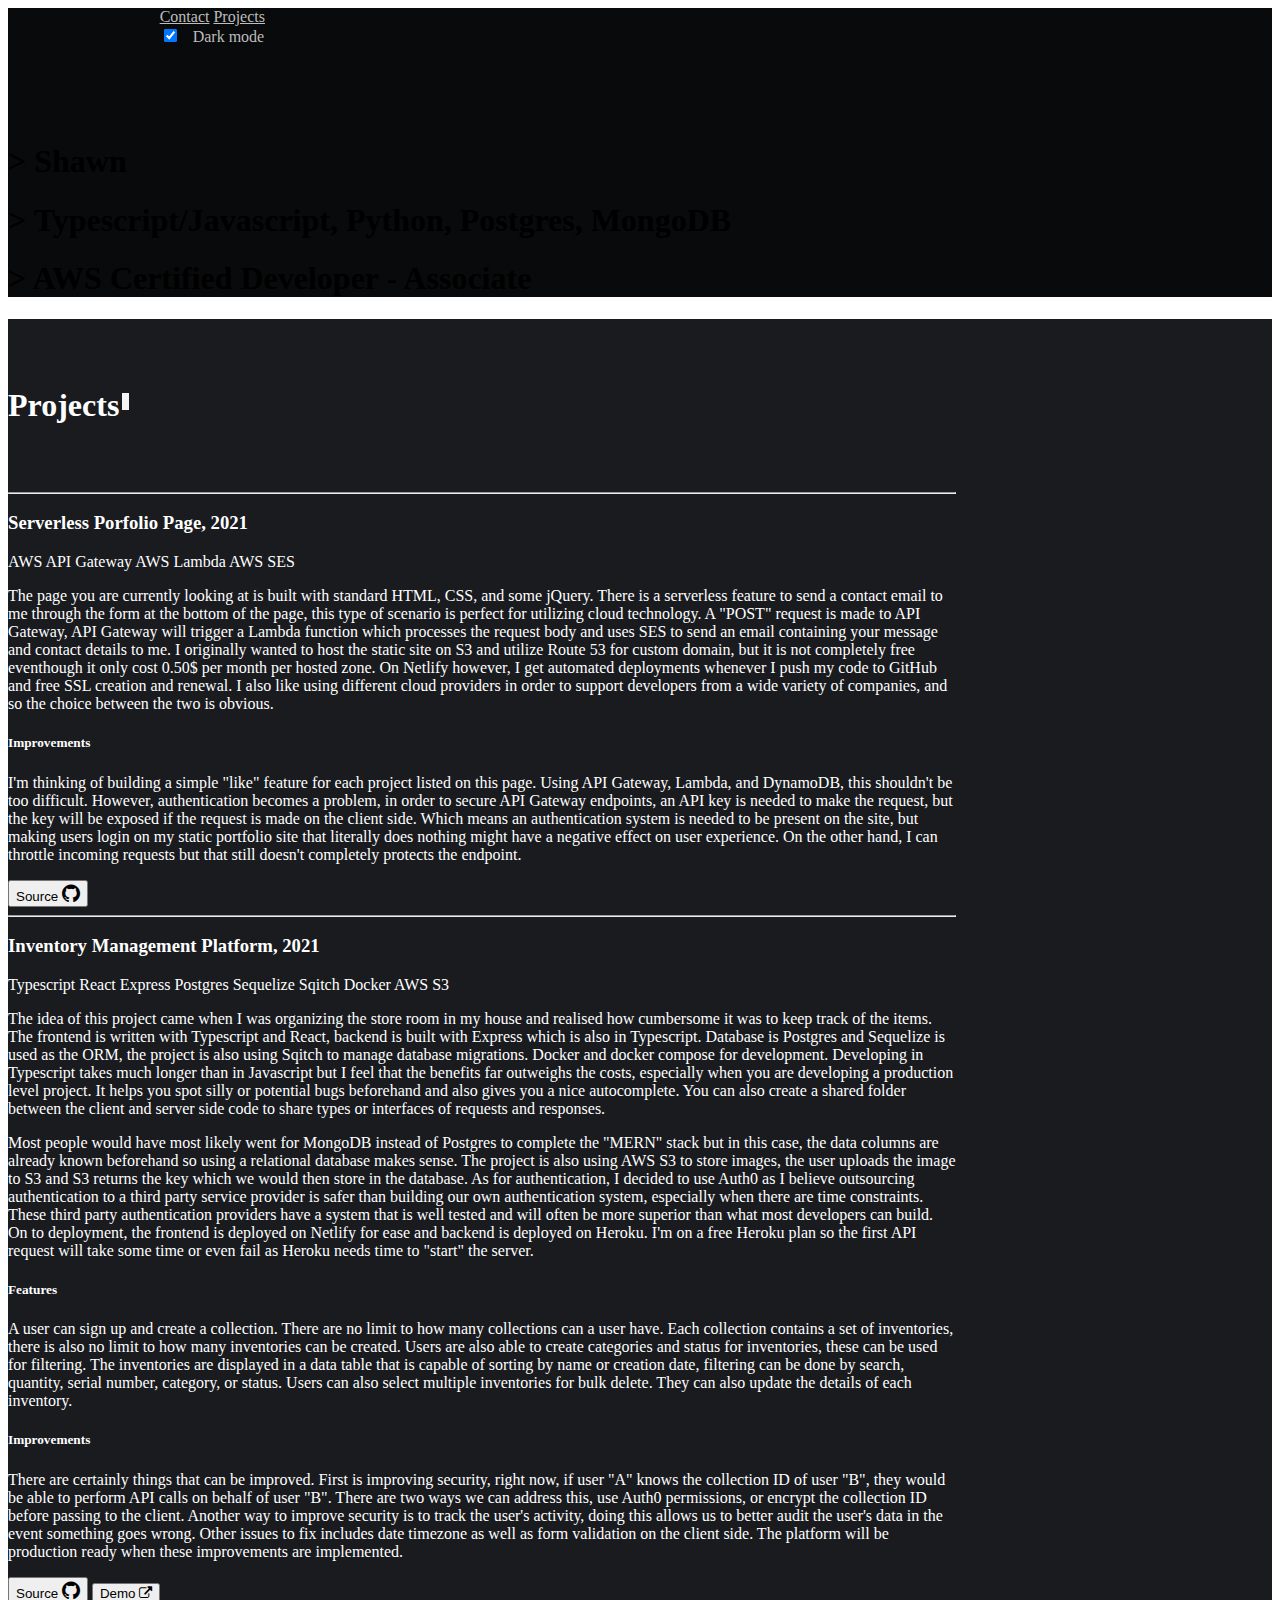
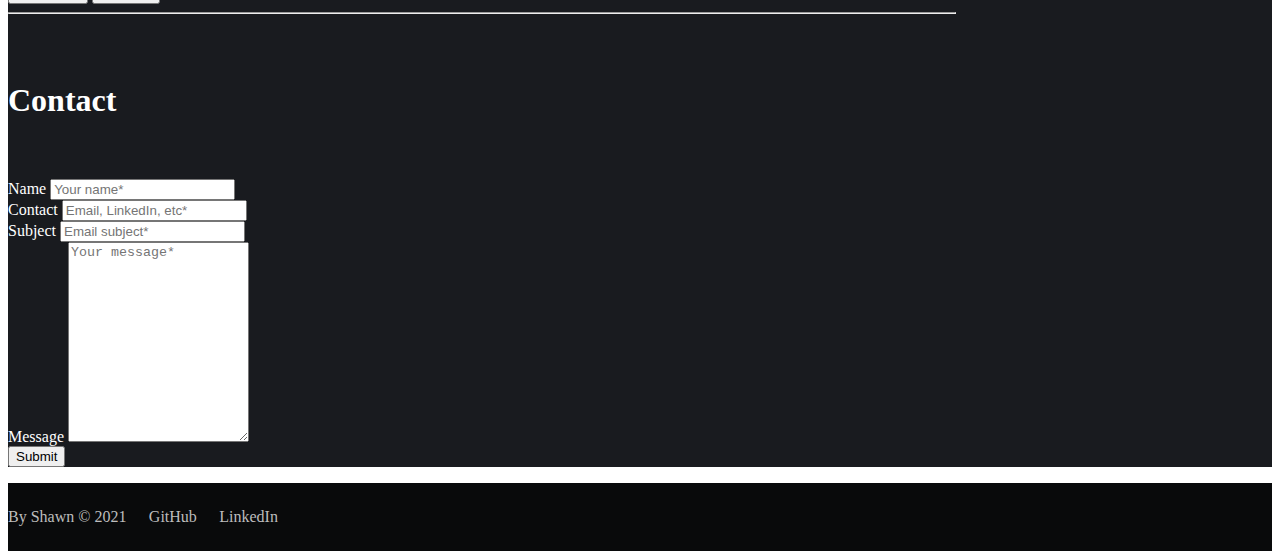
==== commit e3d4c7a3: "remove" ====
--- a/index.html
+++ b/index.html
@@ -97,7 +97,6 @@
         <h1 class="title-text glitch" data-text="> Shawn">&gt; Shawn</h1>
         <h1 class="title-text glitch" data-text="> Typescript/Javascript, Python, Postgres, MongoDB">&gt; Typescript/Javascript, Python, Postgres, MongoDB</h1>
         <h1 class="title-text glitch" data-text="> AWS Certified Developer - Associate">&gt; AWS Certified Developer - Associate</h1>
-        <h1 class="title-text glitch" data-text="> I enjoy building APIs that make money">&gt; I enjoy building money-making web tools</h1>
       </div>
     </div>
   </header>
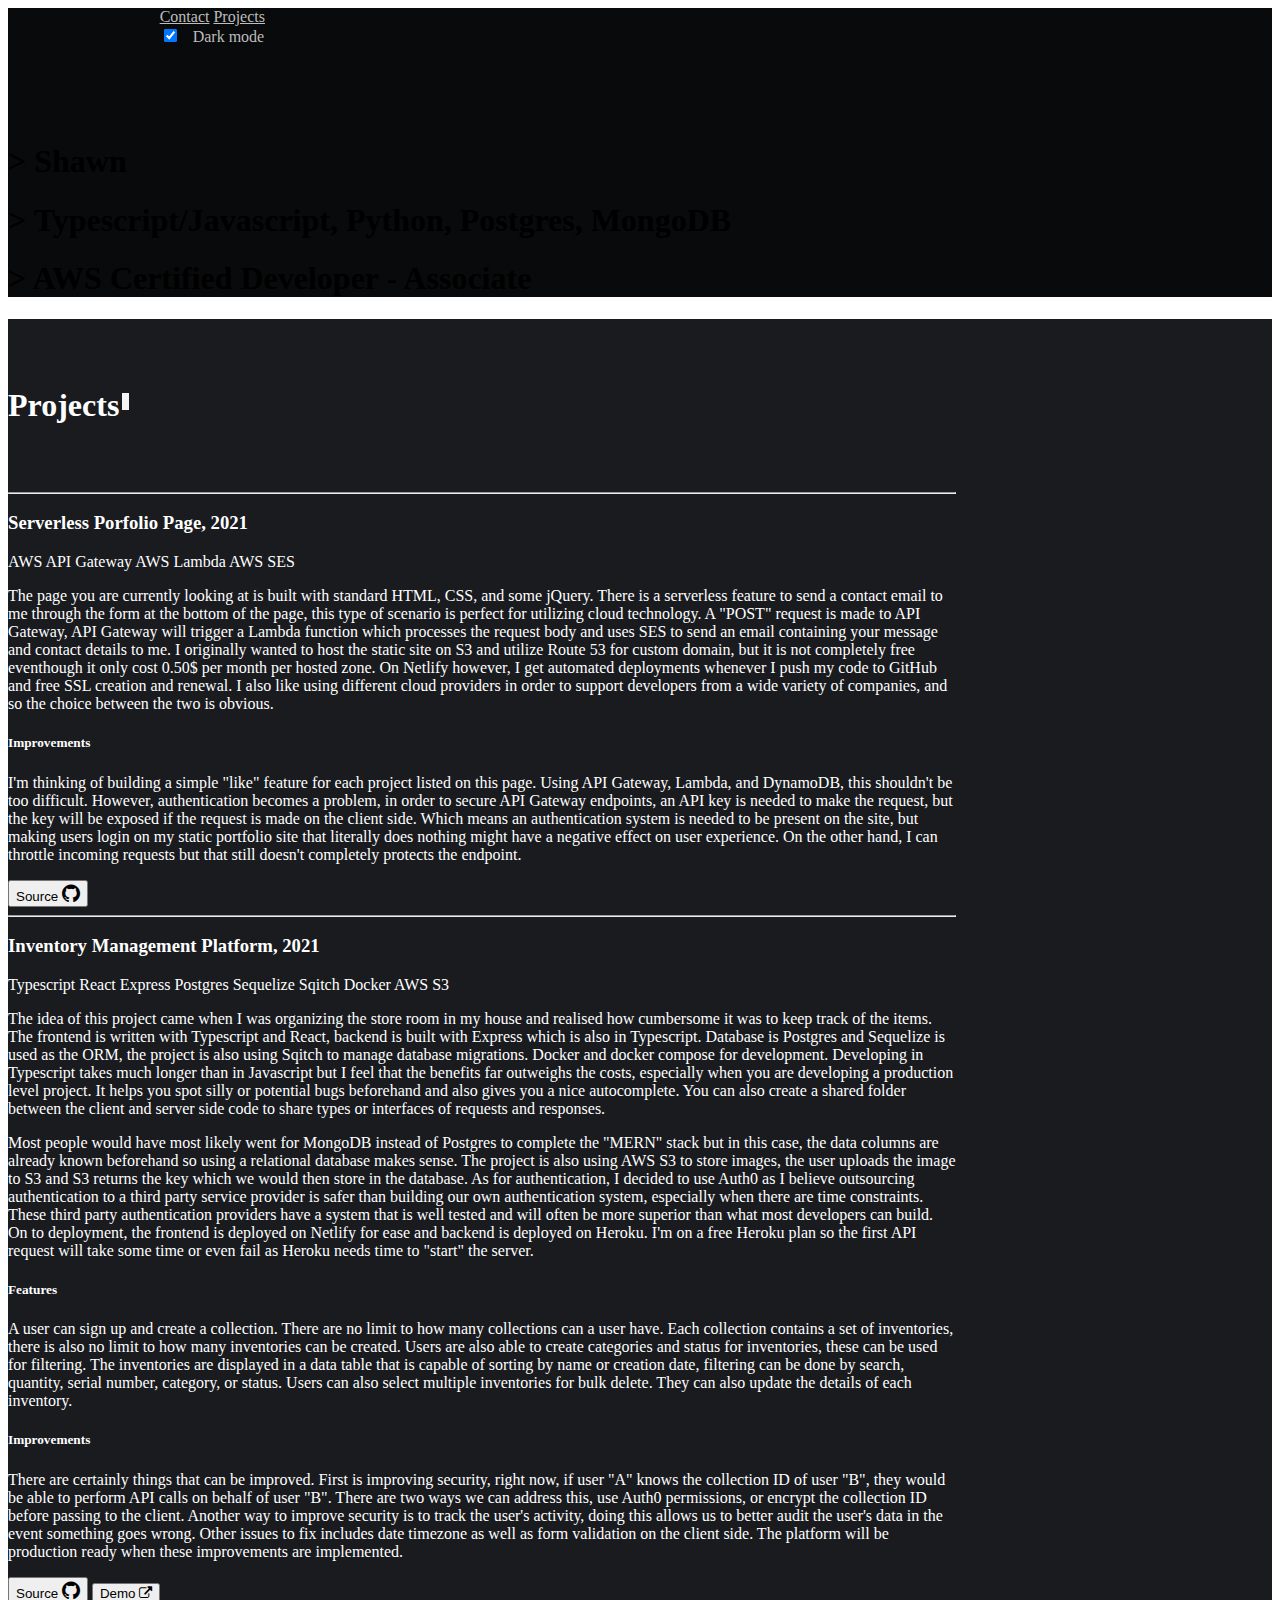
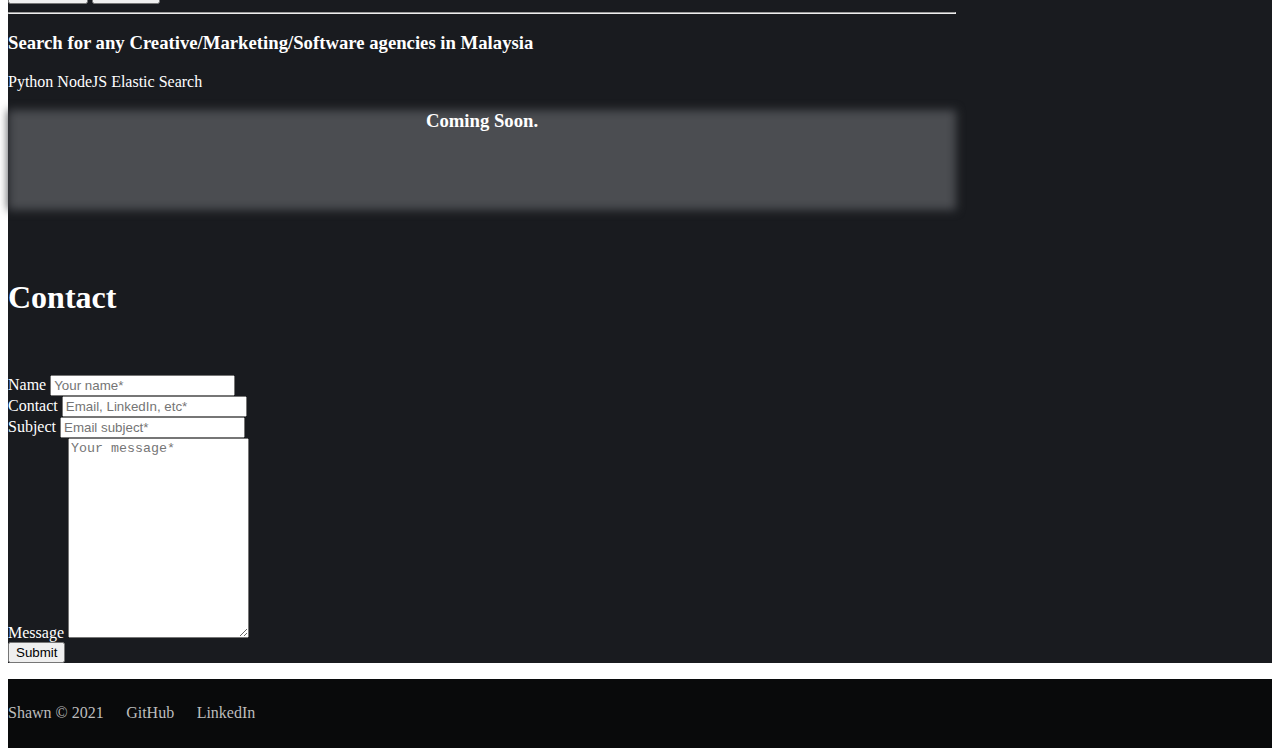
==== commit 30ff4c2d: "Get rid of by" ====
--- a/index.html
+++ b/index.html
@@ -224,6 +224,21 @@
           </div>
         </div>
         <hr />
+        <div class="row project pb-5">
+          <div class="row mb-3">
+            <div class="col-lg-5">
+              <h3>Search for any Creative/Marketing/Software agencies in Malaysia</h3>
+            </div>
+            <div class="col-sm my-auto">
+              <span class="badge rounded-pill bg-dark">Python</span>
+              <span class="badge rounded-pill bg-dark">NodeJS</span>
+              <span class="badge rounded-pill bg-dark">Elastic Search</span>
+            </div>
+          </div>
+          <div class="row blur-effect align-items-center ms-1">
+            <h3 class="coming-soon">Coming Soon.</h3>
+          </div>
+        </div>
       </div>
     </div>
     <div class="container contacts-section pb-5">
@@ -270,7 +285,7 @@
   </main>
   <footer class="footer mt-auto py-3">
     <div class="container footer-inner">
-      <span>By Shawn © 2021</span>
+      <span>Shawn © 2021</span>
       <a target="_blank" href="https://github.com/shawnlah" class="link-nostyle">GitHub</a>
       <a target="_blank" href="https://www.linkedin.com/in/shawnphua/" class="link-nostyle">LinkedIn</a>
     </div>
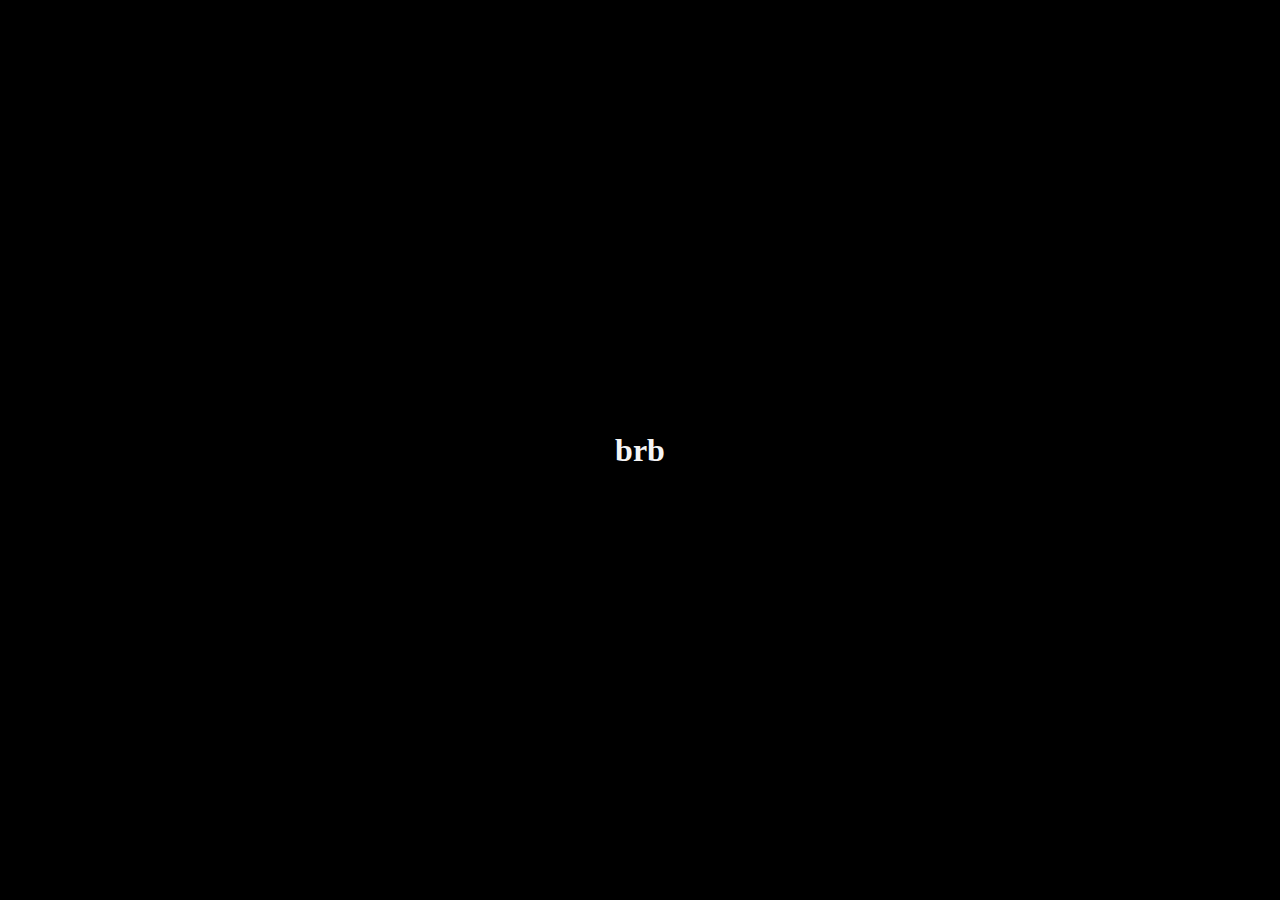
==== commit 7f1e4c2a: "brb" ====
--- a/index.html
+++ b/index.html
@@ -6,293 +6,13 @@
   <title>Shawn</title>
   <meta name="HandheldFriendly" content="True">
   <meta name="viewport" content="width=device-width, initial-scale=1.0">
-  <link href="https://cdn.jsdelivr.net/npm/bootstrap@5.0.0-beta1/dist/css/bootstrap.min.css" rel="stylesheet"
-    integrity="sha384-giJF6kkoqNQ00vy+HMDP7azOuL0xtbfIcaT9wjKHr8RbDVddVHyTfAAsrekwKmP1" crossorigin="anonymous">
-  <link rel="stylesheet" href="https://stackpath.bootstrapcdn.com/font-awesome/4.7.0/css/font-awesome.min.css"
-    integrity="sha384-wvfXpqpZZVQGK6TAh5PVlGOfQNHSoD2xbE+QkPxCAFlNEevoEH3Sl0sibVcOQVnN" crossorigin="anonymous">
   <link rel="stylesheet" type="text/css" href="portfolio.css">
   <meta name="description" content="Shawn's portfolio.">
   <link rel="icon" href="favicon.ico" type="image/png">
-  <script src="https://code.jquery.com/jquery-3.5.1.min.js"
-    integrity="sha256-9/aliU8dGd2tb6OSsuzixeV4y/faTqgFtohetphbbj0=" crossorigin="anonymous"></script>
-  <script type="text/javascript">
-    $(document).ready(function () {
-      $("#contact-form").submit(function (e) {
-        e.preventDefault()
-        $("#submit-text").hide()
-        $("#submit-loading").css("display", "block")
-        $("#submit-button").prop("disabled", true)
-        $.ajax({
-          type: "POST",
-          url: 'https://aw2i7qxej0.execute-api.ap-southeast-1.amazonaws.com/prod',
-          contentType: "application/json",
-          dataType: 'json',
-          data: JSON.stringify({
-            name: $("#name-input").val(),
-            contact: $("#contact-input").val(),
-            subject: $("#subject-input").val(),
-            message: $("#message-input").val()
-          }),
-          crossDomain: true
-        })
-          .fail(function () {
-            $("#alert-message").text("An error has occured, please reach me through the links at the bottom of the page.").css("color", "#ec1d1d")
-            $(".message-alert").css("border-color", "#ec1d1d")
-          })
-          .always(function () {
-            $("#submit-text").show()
-            $("#submit-loading").hide()
-            $(".message-alert").css("display", "block")
-            if (document.documentElement.getAttribute("data-theme") === "dark") {
-              $("#close-alert-button").attr("class", "btn-close btn-close-white")
-            } else {
-              $("#close-alert-button").attr("class", "btn-close")
-            }
-          })
-      })
-      $("#darkModeSwitch").change(function () {
-        const currentTheme = document.documentElement.getAttribute("data-theme")
-        let switchToTheme = "dark"
-        if (currentTheme === "dark") {
-          switchToTheme = "light"
-          $("#github-button-1").attr("class", "btn btn-outline-dark")
-          $("#github-button-2").attr("class", "btn btn-outline-dark")
-          $("#demo-button-1").attr("class", "btn btn-outline-dark")
-          $("#submit-button").attr("class", "btn btn-outline-dark")
-          $("#close-alert-button").attr("class", "btn-close")
-          $("#cursor").css("background", "#212529")
-        } else {
-          switchToTheme = "dark"
-          $("#github-button-1").attr("class", "btn btn-outline-light")
-          $("#github-button-2").attr("class", "btn btn-outline-light")
-          $("#demo-button-1").attr("class", "btn btn-outline-light")
-          $("#submit-button").attr("class", "btn btn-outline-light")
-          $("#close-alert-button").attr("class", "btn-close btn-close-white")
-          $("#cursor").css("background", "white")
-        }
-        document.documentElement.setAttribute("data-theme", switchToTheme)
-      })
-    })
-  </script>
 </head>
 
-<body>
-  <header class="site-header">
-    <nav class="navbar inner-header navbar-expand fixed-top">
-      <div class="container-fluid">
-        <div class="collapse navbar-collapse justify-content-between" id="navbarNavAltMarkup">
-          <div class="navbar-nav left-navlinks">
-            <a class="nav-link active" aria-current="page" href="#contact-section">Contact</a>
-            <a class="nav-link active" aria-current="page" href="#project-section">Projects</a>
-          </div>
-          <div class="dark-mode-toggle form-switch d-flex">
-            <input class="form-check-input" type="checkbox" id="darkModeSwitch" checked>
-            <label class="navbar-right-text dark-mode-text" for="darkModeSwitch">Dark mode</label>
-          </div>
-        </div>
-      </div>
-    </nav>
-    <div class="container header-title">
-      <div class="row">
-        <h1 class="title-text glitch" data-text="> Shawn">&gt; Shawn</h1>
-        <h1 class="title-text glitch" data-text="> Typescript/Javascript, Python, Postgres, MongoDB">&gt; Typescript/Javascript, Python, Postgres, MongoDB</h1>
-        <h1 class="title-text glitch" data-text="> AWS Certified Developer - Associate">&gt; AWS Certified Developer - Associate</h1>
-      </div>
-    </div>
-  </header>
-  <main class="main-content" style="position: relative">
-    <div class="container projects-section">
-      <div style="display: flex; align-items: center;">
-        <h1 class="section-title" id="project-section">Projects</h1>
-        <div id="cursor"></div>
-      </div>
-      <div class="projects-list">
-        <hr />
-        <div class="row project pb-5">
-          <div class="row mb-3">
-            <div class="col-lg-5">
-              <h3>Serverless Porfolio Page, 2021</h3>
-            </div>
-            <div class="my-auto col-sm">
-              <span class="badge rounded-pill bg-dark">AWS API Gateway</span>
-              <span class="badge rounded-pill bg-dark">AWS Lambda</span>
-              <span class="badge rounded-pill bg-dark">AWS SES</span>
-            </div>
-          </div>
-          <div class="row">
-            <p>
-              The page you are currently looking at is built with standard HTML, CSS, and some jQuery. There is a
-              serverless feature to send a contact email to me through the form at the bottom of the page, this type of
-              scenario is perfect for utilizing cloud technology. A "POST" request is made to API Gateway, API Gateway
-              will trigger a Lambda function which processes the request body and uses SES to send an email containing
-              your message and contact details to me. I originally wanted to host the static site on S3 and utilize
-              Route 53 for custom domain, but it is not completely free eventhough it only cost 0.50$ per month per
-              hosted zone. On Netlify however, I get automated deployments whenever I push my code to GitHub and free
-              SSL creation and renewal. I also like using different cloud providers in order to support developers from
-              a wide variety of companies, and so the choice between the two is obvious.
-            </p>
-          </div>
-          <div class="row">
-            <h5>Improvements</h5>
-            <p>
-              I'm thinking of building a simple "like" feature for each project listed on this page. Using API Gateway,
-              Lambda, and DynamoDB, this shouldn't be too difficult. However, authentication becomes a problem, in order
-              to secure API Gateway endpoints, an API key is needed to make the request, but the key will be exposed
-              if the request is made on the client side. Which means an authentication system is needed to be present on
-              the site, but making users login on my static portfolio site that literally does nothing might have a
-              negative effect on user experience. On the other hand, I can throttle incoming requests but that still
-              doesn't completely protects the endpoint.
-            </p>
-          </div>
-          <div class="project-links mt-2">
-            <button id="github-button-1" class="btn btn-outline-light"
-              onclick="window.open('https://github.com/shawnlah/Portfolio')">Source
-              <span style="font-size: 21px;" class="fa fa-github"></span></button>
-          </div>
-        </div>
-        <hr />
-        <div class="row project pb-5">
-          <div class="row mb-3">
-            <div class="col-lg-5">
-              <h3>Inventory Management Platform, 2021</h3>
-            </div>
-            <div class="col-sm my-auto">
-              <span class="badge rounded-pill bg-dark">Typescript</span>
-              <span class="badge rounded-pill bg-dark">React</span>
-              <span class="badge rounded-pill bg-dark">Express</span>
-              <span class="badge rounded-pill bg-dark">Postgres</span>
-              <span class="badge rounded-pill bg-dark">Sequelize</span>
-              <span class="badge rounded-pill bg-dark">Sqitch</span>
-              <span class="badge rounded-pill bg-dark">Docker</span>
-              <span class="badge rounded-pill bg-dark">AWS S3</span>
-            </div>
-          </div>
-          <div class="row">
-            <p>
-              The idea of this project came when I was organizing the store room in my house and realised how cumbersome
-              it was to keep track of the items. The frontend is written with Typescript and React, backend is built
-              with Express which is also in Typescript. Database is Postgres and Sequelize is used as the ORM, the
-              project is also using Sqitch to manage database migrations. Docker and docker compose for development.
-              Developing in Typescript takes much longer than in Javascript but I feel that the benefits far outweighs
-              the costs, especially when you are developing a production level project. It helps you spot silly or
-              potential bugs beforehand and also gives you a nice autocomplete. You can also create a shared folder
-              between the client and server side code to share types or interfaces of requests and responses.
-            </p>
-            <p>
-              Most people would have most likely went for MongoDB instead of Postgres to complete the
-              "MERN" stack but in this case, the data columns are already known beforehand so using a relational
-              database makes sense. The project is also using AWS S3 to store images, the user uploads the image to S3
-              and S3 returns the key which we would then store in the database. As for authentication, I decided to use
-              Auth0 as I believe outsourcing authentication to a third party service provider is safer than building our
-              own authentication system, especially when there are time constraints. These third party authentication
-              providers have a system that is well tested and will often be more superior than what most developers can
-              build. On to deployment, the frontend is deployed on Netlify for ease and backend is deployed on Heroku.
-              I'm on a free Heroku plan so the first API request will take some time or even fail as Heroku needs time
-              to "start" the server.
-            </p>
-          </div>
-          <div class="row">
-            <h5>Features</h5>
-            <p>
-              A user can sign up and create a collection. There are no limit to how many collections can a user have.
-              Each collection contains a set of inventories, there is also no limit to how many inventories can be
-              created. Users are also able to create categories and status for inventories, these can be used for
-              filtering. The inventories are displayed in a data table that is capable of sorting by name or creation
-              date, filtering can be done by search, quantity, serial number, category, or status. Users can also select
-              multiple inventories for bulk delete. They can also update the details of each inventory.
-            </p>
-          </div>
-          <div class="row">
-            <h5>Improvements</h5>
-            <p>
-              There are certainly things that can be improved. First is improving security, right now, if user "A" knows
-              the collection ID of user "B", they would be able to perform API calls on behalf of user "B". There are
-              two ways we can address this, use Auth0 permissions, or encrypt the collection ID before passing to the
-              client. Another way to improve security is to track the user's activity, doing this allows us to better
-              audit the user's data in the event something goes wrong. Other issues to fix includes date timezone as
-              well as form validation on the client side. The platform will be production ready when these improvements
-              are implemented.
-            </p>
-          </div>
-          <div class="project-links mt-2">
-            <button class="btn btn-outline-light" id="github-button-2"
-              onclick="window.open('https://github.com/shawnlah/Inventa')">Source
-              <span style="font-size: 21px;" class="fa fa-github"></span></button>
-            <button class="btn btn-outline-light" id="demo-button-1"
-              onclick="window.open('https://inventa-app.netlify.app')">Demo
-              <span class="fa fa-external-link"></span></button>
-          </div>
-        </div>
-        <hr />
-        <div class="row project pb-5">
-          <div class="row mb-3">
-            <div class="col-lg-5">
-              <h3>Search for any Creative/Marketing/Software agencies in Malaysia</h3>
-            </div>
-            <div class="col-sm my-auto">
-              <span class="badge rounded-pill bg-dark">Python</span>
-              <span class="badge rounded-pill bg-dark">NodeJS</span>
-              <span class="badge rounded-pill bg-dark">Elastic Search</span>
-            </div>
-          </div>
-          <div class="row blur-effect align-items-center ms-1">
-            <h3 class="coming-soon">Coming Soon.</h3>
-          </div>
-        </div>
-      </div>
-    </div>
-    <div class="container contacts-section pb-5">
-      <h1 class="section-title" id="contact-section">Contact</h1>
-      <div class="contact-form-section">
-        <form id="contact-form" class="mb-0">
-          <div class="row mb-4">
-            <div class="col">
-              <label for="name-input" class="form-label">Name</label>
-              <input required type="text" class="form-control" id="name-input" placeholder="Your name*">
-            </div>
-            <div class="col">
-              <label for="contact-input" class="form-label">Contact</label>
-              <input required type="text" class="form-control" id="contact-input" placeholder="Email, LinkedIn, etc*">
-            </div>
-          </div>
-          <div class="row mb-4">
-            <div class="col">
-              <label for="subject-input" class="form-label">Subject</label>
-              <input required type="text" class="form-control" id="subject-input" placeholder="Email subject*">
-            </div>
-          </div>
-          <div class="row">
-            <div class="col">
-              <label for="message-input">Message</label>
-              <textarea required class="form-control" placeholder="Your message*" id="message-input"
-                style="height: 200px"></textarea>
-            </div>
-          </div>
-          <div class="mt-4">
-            <div class="alert alert-dismissible fade show message-alert" role="alert">
-              <span id="alert-message">Your message has been sent successfully.</span>
-              <button type="button" id="close-alert-button" class="btn-close btn-close-white" data-bs-dismiss="alert"
-                aria-label="Close"></button>
-            </div>
-            <button type="submit" class="btn btn-outline-light" id="submit-button">
-              <span id="submit-text">Submit</span>
-              <span id="submit-loading" class="spinner-grow text-light" role="status" aria-hidden="true"></span>
-            </button>
-          </div>
-        </form>
-      </div>
-    </div>
-  </main>
-  <footer class="footer mt-auto py-3">
-    <div class="container footer-inner">
-      <span>Shawn © 2021</span>
-      <a target="_blank" href="https://github.com/shawnlah" class="link-nostyle">GitHub</a>
-      <a target="_blank" href="https://www.linkedin.com/in/shawnphua/" class="link-nostyle">LinkedIn</a>
-    </div>
-  </footer>
-  <script src="https://cdn.jsdelivr.net/npm/bootstrap@5.0.0-beta1/dist/js/bootstrap.bundle.min.js"
-    integrity="sha384-ygbV9kiqUc6oa4msXn9868pTtWMgiQaeYH7/t7LECLbyPA2x65Kgf80OJFdroafW"
-    crossorigin="anonymous"></script>
+<body style="display: flex;justify-content: center;align-items: center;background-color: #000;">
+  <h1 style="color: whitesmoke;">brb</h1>
 </body>
 
 </html>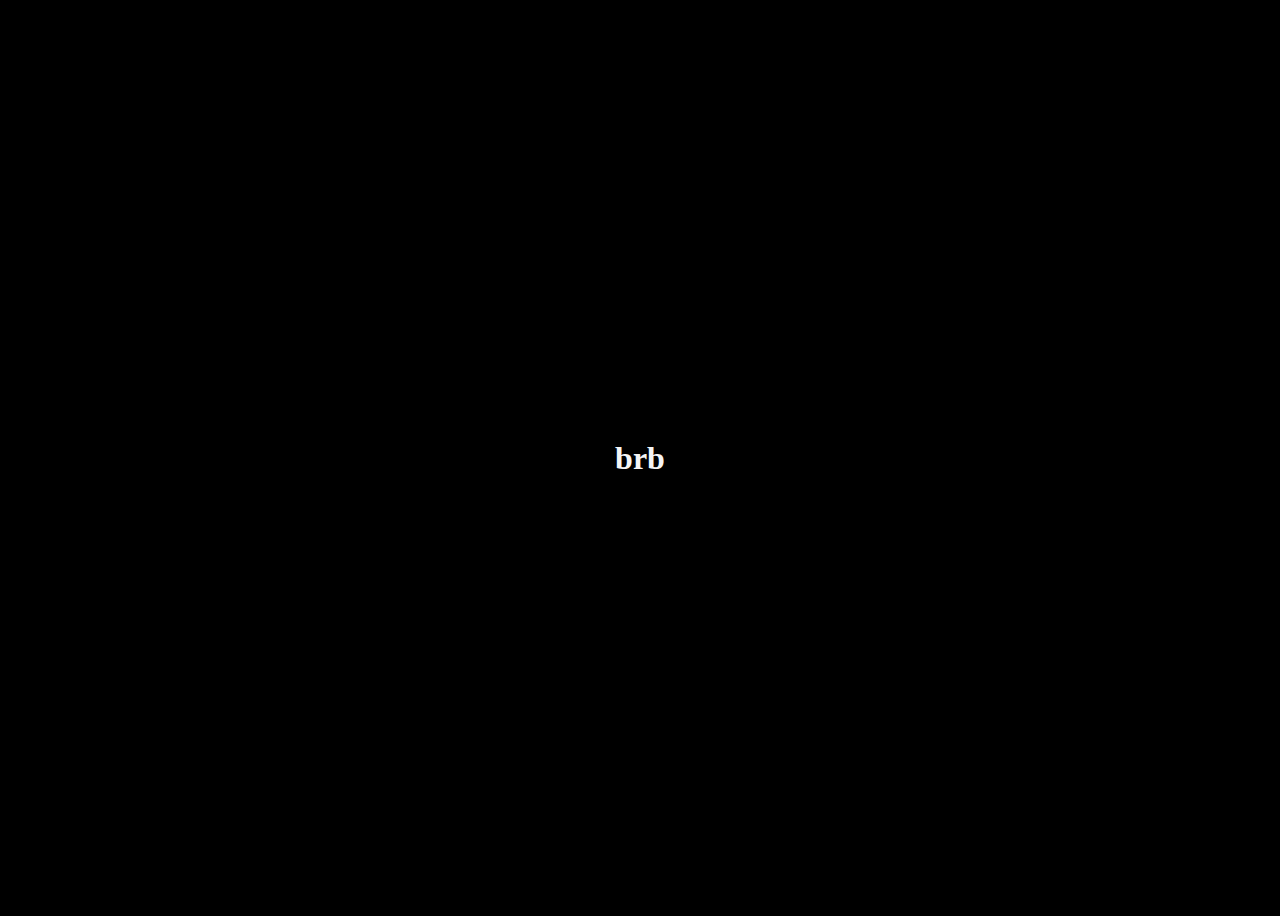
==== commit 55b69ff5: "brb" ====
--- a/index.html
+++ b/index.html
@@ -6,12 +6,18 @@
   <title>Shawn</title>
   <meta name="HandheldFriendly" content="True">
   <meta name="viewport" content="width=device-width, initial-scale=1.0">
+  <link href="https://cdn.jsdelivr.net/npm/bootstrap@5.0.0-beta1/dist/css/bootstrap.min.css" rel="stylesheet"
+    integrity="sha384-giJF6kkoqNQ00vy+HMDP7azOuL0xtbfIcaT9wjKHr8RbDVddVHyTfAAsrekwKmP1" crossorigin="anonymous">
+  <link rel="stylesheet" href="https://stackpath.bootstrapcdn.com/font-awesome/4.7.0/css/font-awesome.min.css"
+    integrity="sha384-wvfXpqpZZVQGK6TAh5PVlGOfQNHSoD2xbE+QkPxCAFlNEevoEH3Sl0sibVcOQVnN" crossorigin="anonymous">
   <link rel="stylesheet" type="text/css" href="portfolio.css">
   <meta name="description" content="Shawn's portfolio.">
   <link rel="icon" href="favicon.ico" type="image/png">
+  <script src="https://code.jquery.com/jquery-3.5.1.min.js"
+    integrity="sha256-9/aliU8dGd2tb6OSsuzixeV4y/faTqgFtohetphbbj0=" crossorigin="anonymous"></script>
 </head>
 
-<body style="display: flex;justify-content: center;align-items: center;background-color: #000;">
+<body style="display: flex;justify-content: center;align-items: center;background-color: #000;height: 100vh;">
   <h1 style="color: whitesmoke;">brb</h1>
 </body>
 
